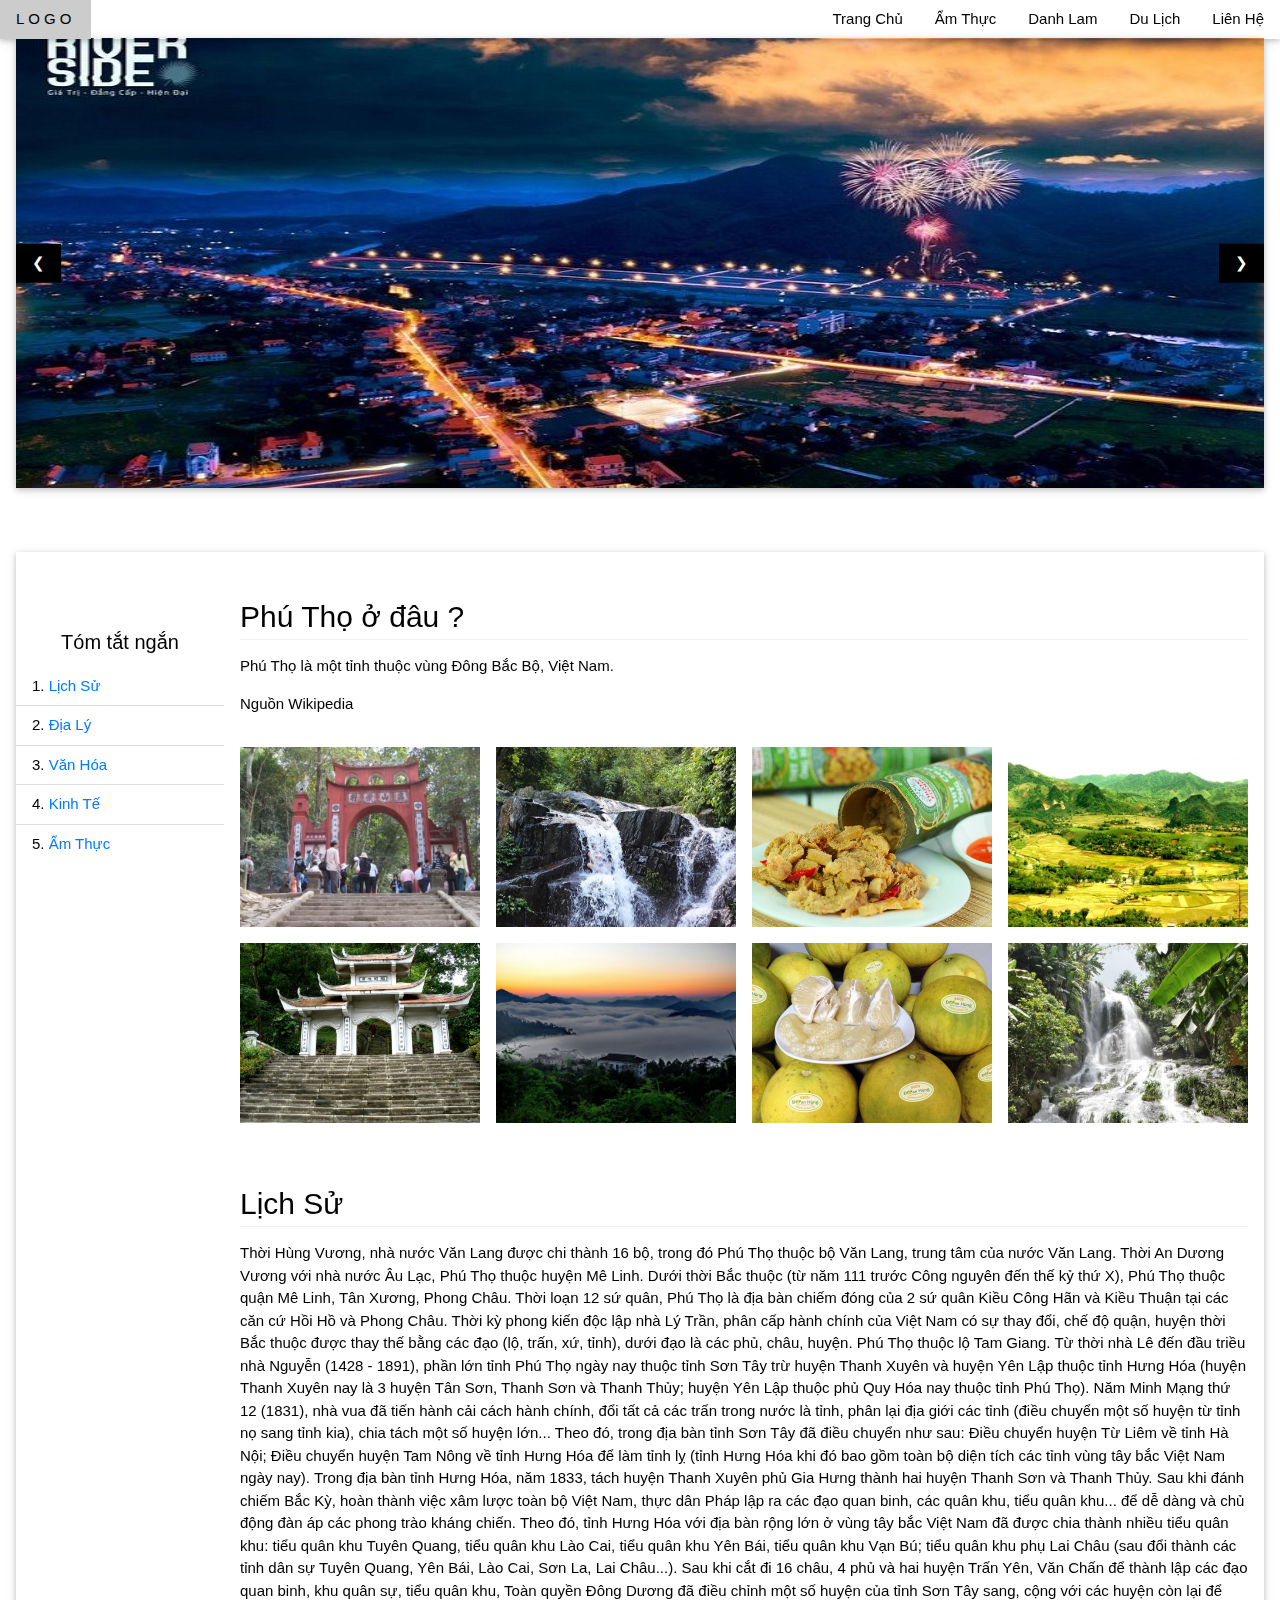
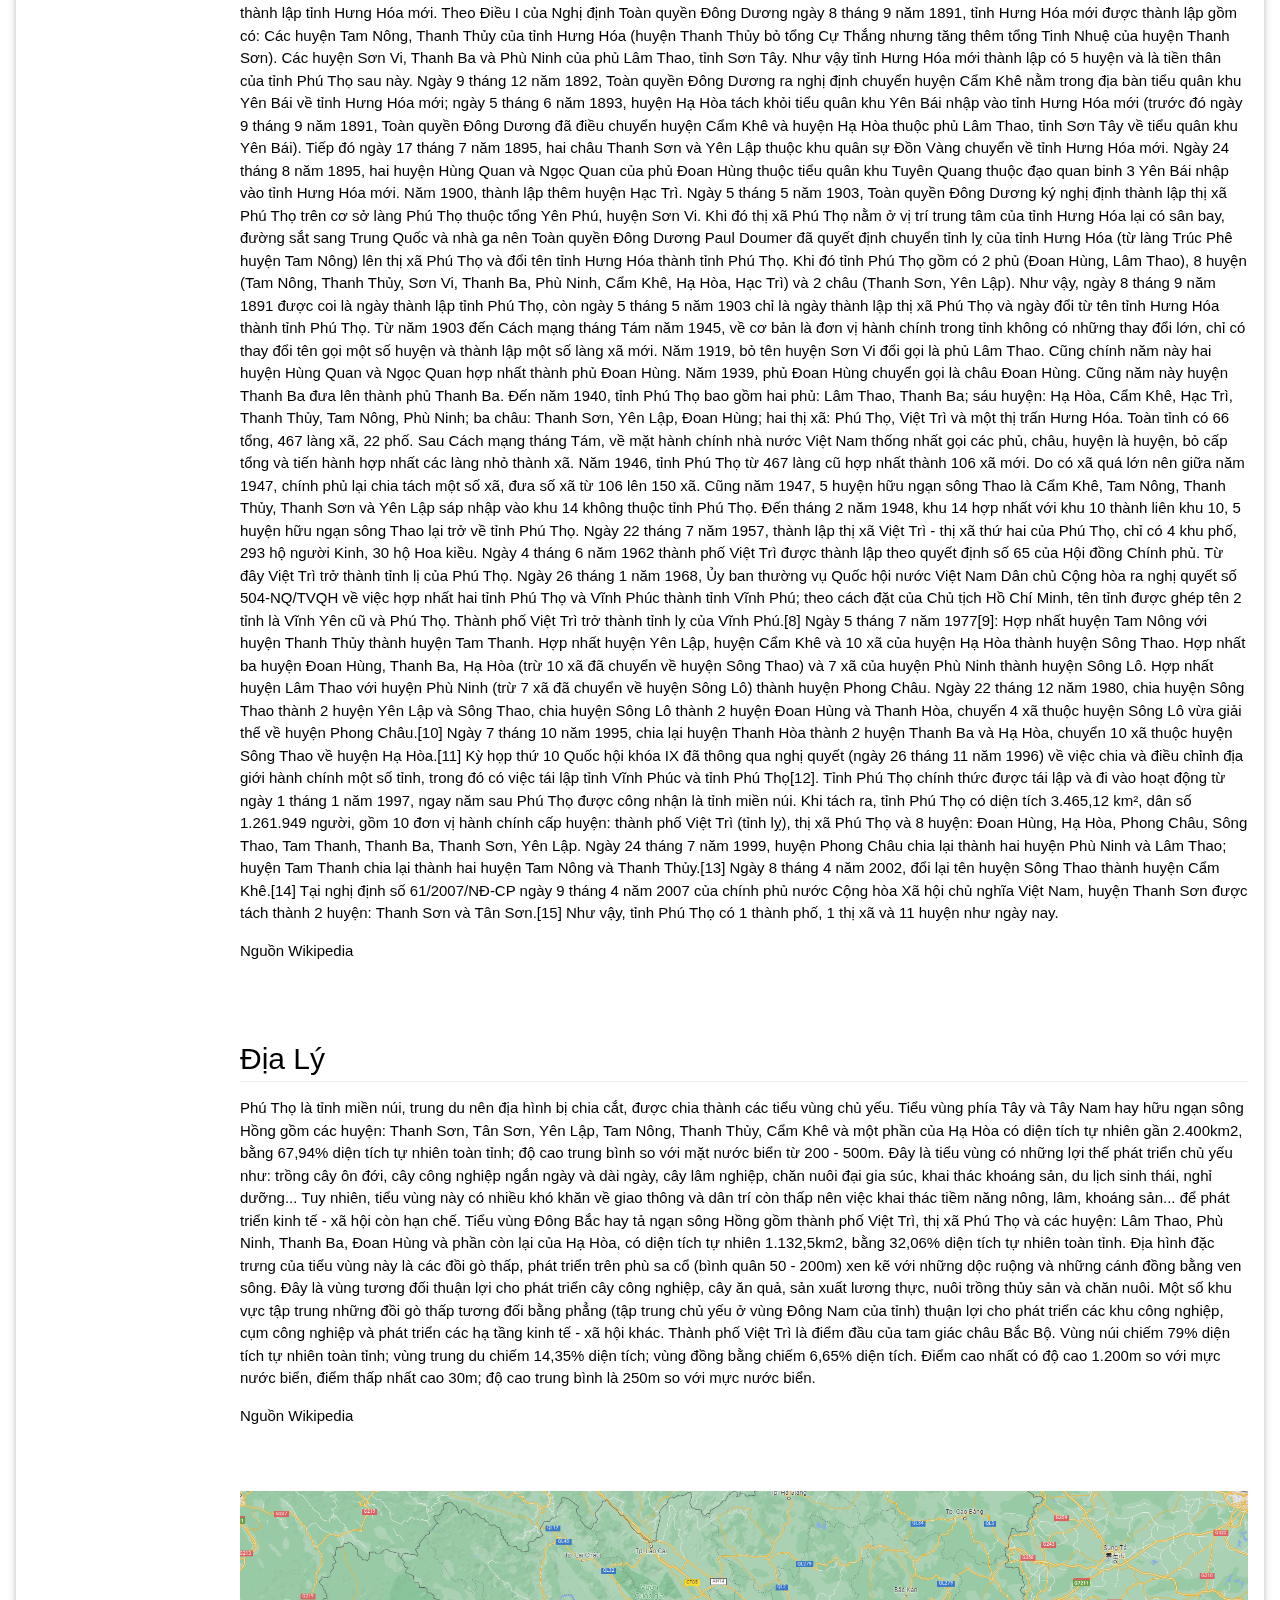
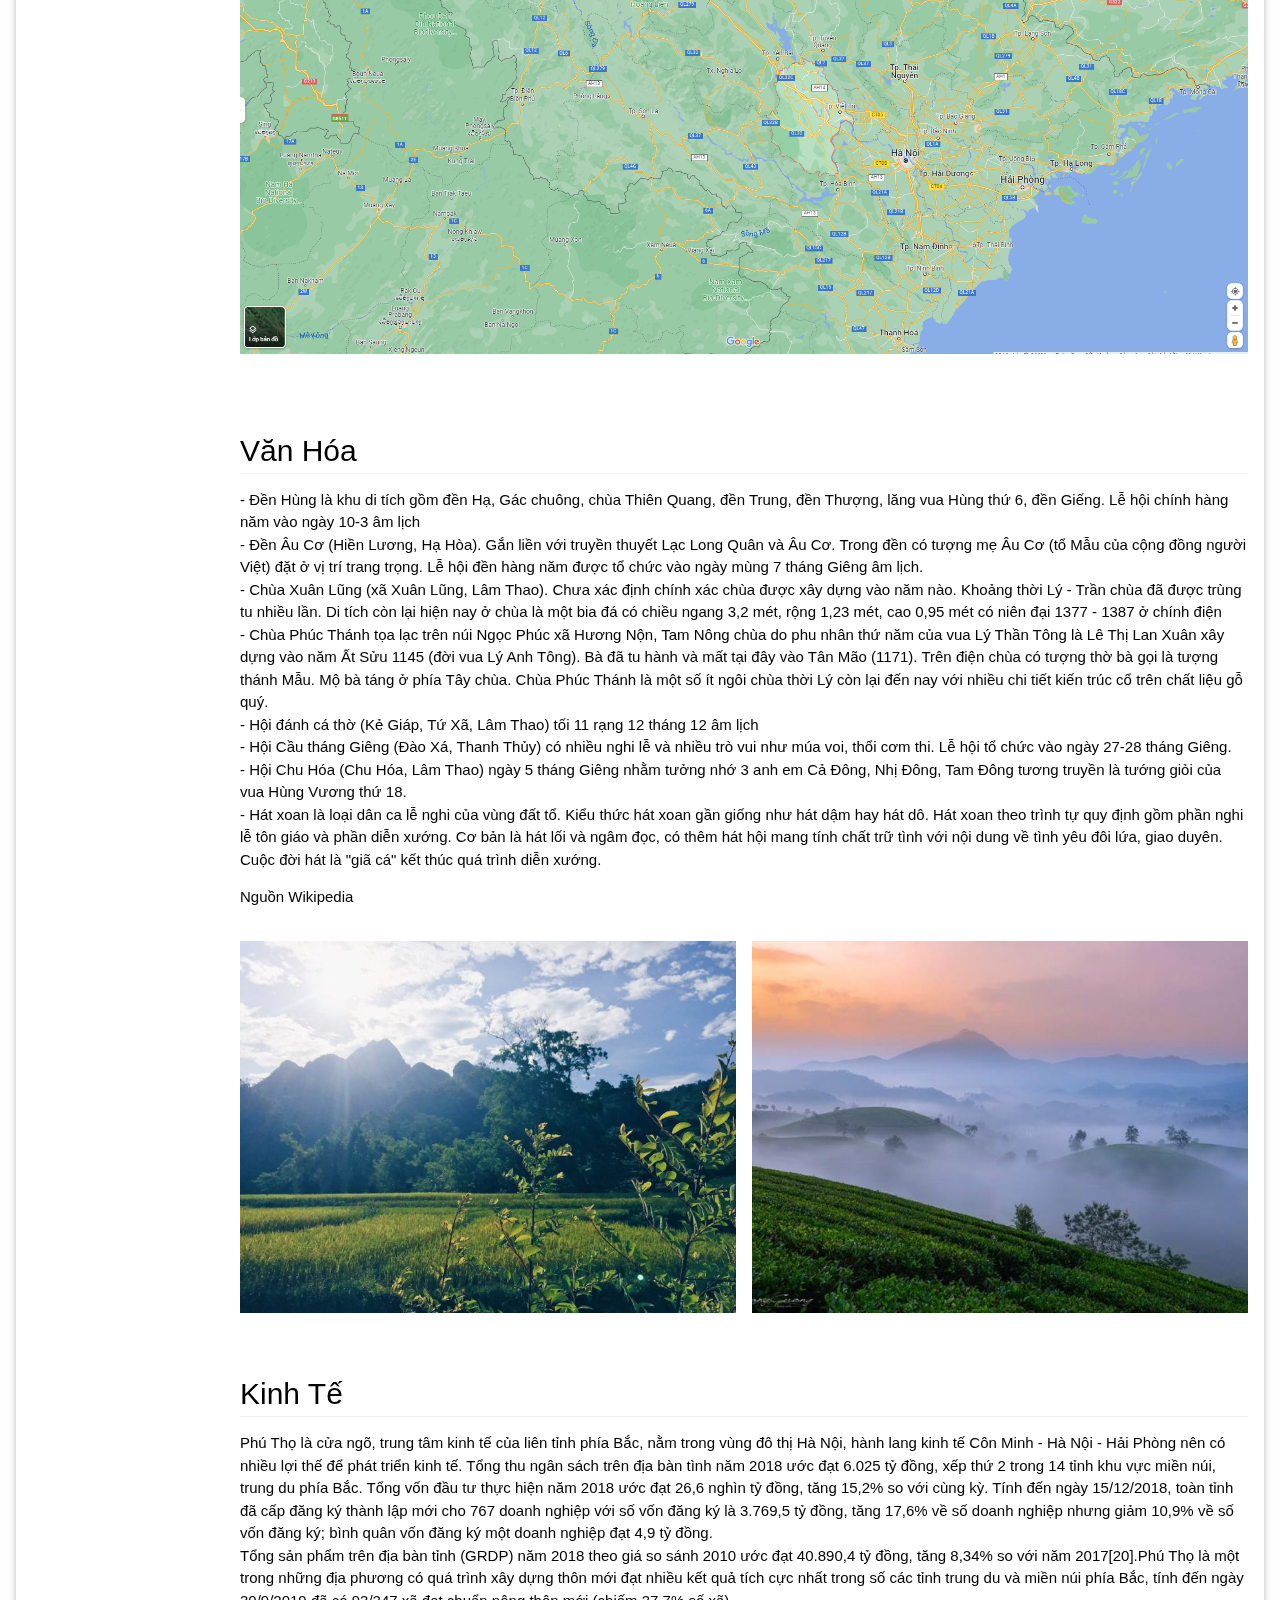
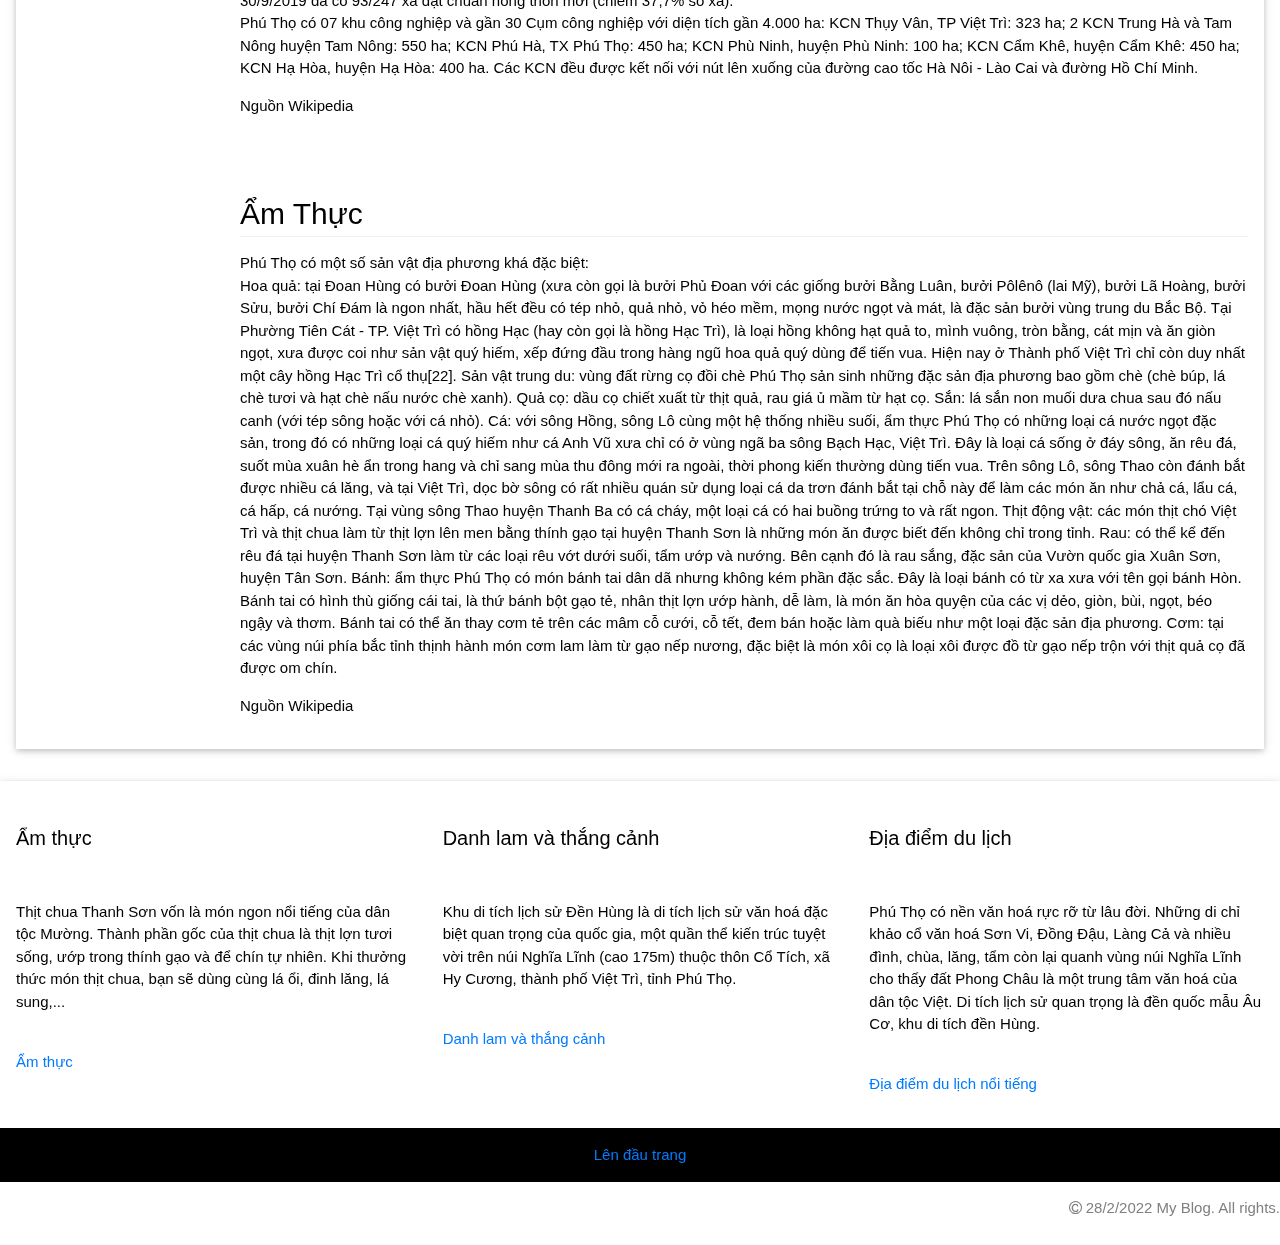
==== index.html @ 6af4a7ef "project mon 1" ====
<!DOCTYPE html>
<!--[if lt IE 7]>      <html class="no-js lt-ie9 lt-ie8 lt-ie7"> <![endif]-->
<!--[if IE 7]>         <html class="no-js lt-ie9 lt-ie8"> <![endif]-->
<!--[if IE 8]>         <html class="no-js lt-ie9"> <![endif]-->
<!--[if gt IE 8]>      <html class="no-js"> <![endif]-->
<html>
    <head>
        <meta charset="utf-8">
        <meta http-equiv="X-UA-Compatible" content="IE=edge">
        <title>Phú Thọ</title>
        <meta name="description" content="">
        <meta name="viewport" content="width=device-width, initial-scale=1">
        <link rel="stylesheet" href="https://www.w3schools.com/w3css/4/w3.css">
        <!--<link rel="stylesheet" href="https://www.w3schools.com/w3css/4/w3pro.css">-->
        <link rel="stylesheet" href="https://www.w3schools.com/lib/w3-theme-red.css">
        <link rel="stylesheet" href="https://cdnjs.cloudflare.com/ajax/libs/font-awesome/4.7.0/css/font-awesome.min.css">
        <link rel="stylesheet" href="./css/setcss.css">
        <link rel="stylesheet" href="./css/main.css">
    </head>
    <body>
        <div class="w3-top">
            <div class="w3-bar w3-theme w3-card" id="myNavbar">
                <a href="#home" class="w3-bar-item w3-button w3-wide w3-logo">LOGO</i></a>
                <!-- Right-sided navbar links -->
                <div class="w3-right w3-hide-small">
                    <a href="index.html" class="w3-bar-item w3-button">Trang Chủ</a>
                    <a href="am-thuc.html" class="w3-bar-item w3-button">Ẩm Thực</a>
                    <a href="danh-lam.html" class="w3-bar-item w3-button">Danh Lam</a>
                    <a href="du-lich.html" class="w3-bar-item w3-button">Du Lịch</a>
                    <a href="lien-he.html" class="w3-bar-item w3-button">Liên Hệ</a>
                </div>
                <!-- Hide right-floated links on small screens and replace them with a menu icon -->
                <a href="#home" class="w3-bar-item w3-button w3-wide w3-right w3-logo-mobile" style="display: none;">LOGO</a>
                <a href="javascript:void(0)" class="w3-bar-item w3-button w3-hide-large w3-hide-medium" onclick="w3_open()">
                <i class="fa fa-bars"></i>
                </a>
            </div>
        </div>

        <!-- Sidebar on small screens when clicking the menu icon -->
        <nav class="w3-sidebar w3-bar-block w3-light-greyk w3-card w3-animate-left w3-hide-medium w3-hide-large" style="display:none" id="mySidebar">
            <a href="javascript:void(0)" onclick="w3_close()" class="w3-bar-item w3-button w3-large w3-hover-red w3-padding-16">Close ×</a>
            <a href="index.html" onclick="w3_close()" class="w3-bar-item w3-button w3-hover-red">Trang Chủ</a>
            <a href="am-thuc.html" onclick="w3_close()" class="w3-bar-item w3-button w3-hover-red">Ẩm Thực</a>
            <a href="danh-lam.html" onclick="w3_close()" class="w3-bar-item w3-button w3-hover-red">Danh Lam</a>
            <a href="du-lich.html" onclick="w3_close()" class="w3-bar-item w3-button w3-hover-red">Du Lịch</a>
            <a href="lien-he.html" onclick="w3_close()" class="w3-bar-item w3-button w3-hover-red">Liên Hệ</a>
        </nav>
        <header id="header" class="w3-padding-32 w3-container" id="home">
            <!-- bannner slide -->
            <div id="w3-slide" class=" w3-card">
                <img class="mySlides w3-image" src="./images/slider/phoi-canh-thanh-son-riverside-phu-tho.jpg" style="width:100%">
                <img class="mySlides w3-image" src="./images/slider/den-hung-bia-1-1.jpg" style="width:100%">
                <img class="mySlides w3-image" src="./images/slider/kinh-nghiem-du-lich-phu-tho.jpg" style="width:100%">
                <img class="mySlides w3-image" src="./images/slider/484_ghe_tham_5_dia_danh_hoang_so_tuyet_dep_tai_phu_tho.jpg" style="width:100%">
                <img class="mySlides w3-image" src="./images/slider/antd-co-phu-tho-3227.jpg" style="width:100%">
                <img class="mySlides w3-image" src="./images/slider/photo-1-1642657181620487980828-0-91-287-550-crop-1642657208774-63778297797665.jpg" style="width:100%">
            
                <button class="w3-button w3-black w3-display-left" onclick="plusDivs(-1)">&#10094;</button>
                <button class="w3-button w3-black w3-display-right" onclick="plusDivs(1)">&#10095;</button>
            </div>
        </header>
        <main id="main" class="w3-container w3-padding-32">
            <div class="w3-display-containe w3-card">
                <div class="w3-row">
                    <div class="w3-col s12 m4 l2">
                        <div class="w3-container w3-padding-16">
                            <iframe src="https://www.facebook.com/plugins/like.php?href=https%3A%2F%2Fwww.facebook.com%2Ffrontendcommunityvn&width=150&layout=button_count&action=like&size=small&share=true&height=46&appId" width="150" height="26" style="border:none;overflow:hidden" scrolling="no" frameborder="0" allowfullscreen="true" allow="autoplay; clipboard-write; encrypted-media; picture-in-picture; web-share"></iframe>
                        </div>
                        <ul class="w3-ul w3-hoverable">
                            <h4 class="w3-center">Tóm tắt ngắn</h4>
                            <li>1. <a href="#lich-su">Lịch Sử</a></li>
                            <li>2. <a href="#dia-ly">Địa Lý</a></li>
                            <li>3. <a href="#van-hoa">Văn Hóa</a></li>
                            <li>4. <a href="#kinh-te">Kinh Tế</a></li>
                            <li>5. <a href="#am-thuc">Ẩm Thực</a></li>
                        </ul>
                    </div>
                    <div class="w3-col s12 m8 l10">
                        <!-- About Section -->
                        <div class="w3-container w3-padding-32">
                            <h2 class="w3-border-bottom w3-border-light-grey">Phú Thọ ở đâu ?</h2>
                            <p>Phú Thọ là một tỉnh thuộc vùng Đông Bắc Bộ, Việt Nam.</p>
                            <footer class="w3-blockquote-footer">Nguồn Wikipedia</footer>
                        </div>
                        <!-- img Section -->
                        <div class="w3-row-padding">
                            <div class="w3-col l3 m6 s12 w3-margin-bottom">
                                <div class="w3-display-containe w3-zoom">
                                    <img src="./images/đền-hùng-768x576.jpg" class="w3-image">
                                </div>
                            </div>
                            <div class="w3-col l3 m6 s12 w3-margin-bottom">
                                <div class="w3-display-containe w3-zoom">
                                    <img src="./images/ao-giời.jpg" class="w3-image">
                                </div>
                            </div>
                            <div class="w3-col l3 m6 s12 w3-margin-bottom">
                                <div class="w3-display-containe w3-zoom">
                                    <img src="./images/4.3-3.jpg" class="w3-image">
                                </div>
                            </div>
                            <div class="w3-col l3 m6 s12 w3-margin-bottom">
                                <div class="w3-display-containe w3-zoom">
                                    <img  src="./images/tân-sơn-768x512.jpg" class="w3-image">
                                </div>
                            </div>
                        </div>
                        <div class="w3-row-padding">
                            <div class="w3-col l3 m6 s12 w3-margin-bottom">
                                <div class="w3-display-containe w3-zoom">
                                    <img src="./images/đền-quốc-mẫu-âu-cơ-768x576.jpg" class="w3-image">
                                </div>
                            </div>
                            <div class="w3-col l3 m6 s12 w3-margin-bottom">
                                <div class="w3-display-containe w3-zoom">
                                    <img src="./images/vườn-quốc-gia-xuân-sơn-704x420.jpg" class="w3-image">
                                </div>
                            </div>
                            <div class="w3-col l3 m6 s12 w3-margin-bottom">
                                <div class="w3-display-containe w3-zoom">
                                    <img  src="./images/4.2-5.jpg" class="w3-image">
                                </div>
                            </div>
                            <div class="w3-col l3 m6 s12 w3-margin-bottom">
                                <div class="w3-display-containe w3-zoom">
                                    <img  src="./images/thác-mơ-731x1024.jpg" class="w3-image">
                                </div>
                            </div>
                        </div>
                        <!-- About Section -->
                        <div id="lich-su" class="w3-container w3-padding-32">
                            <h2 class="w3-border-bottom w3-border-light-grey">Lịch Sử</h2>
                            <p>Thời Hùng Vương, nhà nước Văn Lang được chi thành 16 bộ, trong đó Phú Thọ thuộc bộ Văn Lang, trung tâm của nước Văn Lang.

                                Thời An Dương Vương với nhà nước Âu Lạc, Phú Thọ thuộc huyện Mê Linh.
                                
                                Dưới thời Bắc thuộc (từ năm 111 trước Công nguyên đến thế kỷ thứ X), Phú Thọ thuộc quận Mê Linh, Tân Xương, Phong Châu.
                                
                                Thời loạn 12 sứ quân, Phú Thọ là địa bàn chiếm đóng của 2 sứ quân Kiều Công Hãn và Kiều Thuận tại các căn cứ Hồi Hồ và Phong Châu.
                                
                                Thời kỳ phong kiến độc lập nhà Lý Trần, phân cấp hành chính của Việt Nam có sự thay đổi, chế độ quận, huyện thời Bắc thuộc được thay thế bằng các đạo (lộ, trấn, xứ, tỉnh), dưới đạo là các phủ, châu, huyện. Phú Thọ thuộc lộ Tam Giang.
                                
                                Từ thời nhà Lê đến đầu triều nhà Nguyễn (1428 - 1891), phần lớn tỉnh Phú Thọ ngày nay thuộc tỉnh Sơn Tây trừ huyện Thanh Xuyên và huyện Yên Lập thuộc tỉnh Hưng Hóa (huyện Thanh Xuyên nay là 3 huyện Tân Sơn, Thanh Sơn và Thanh Thủy; huyện Yên Lập thuộc phủ Quy Hóa nay thuộc tỉnh Phú Thọ).
                                
                                Năm Minh Mạng thứ 12 (1831), nhà vua đã tiến hành cải cách hành chính, đổi tất cả các trấn trong nước là tỉnh, phân lại địa giới các tỉnh (điều chuyển một số huyện từ tỉnh nọ sang tỉnh kia), chia tách một số huyện lớn... Theo đó, trong địa bàn tỉnh Sơn Tây đã điều chuyển như sau:
                                
                                Điều chuyển huyện Từ Liêm về tỉnh Hà Nội;
                                
                                Điều chuyển huyện Tam Nông về tỉnh Hưng Hóa để làm tỉnh lỵ (tỉnh Hưng Hóa khi đó bao gồm toàn bộ diện tích các tỉnh vùng tây bắc Việt Nam ngày nay).
                                
                                Trong địa bàn tỉnh Hưng Hóa, năm 1833, tách huyện Thanh Xuyên phủ Gia Hưng thành hai huyện Thanh Sơn và Thanh Thủy.
                                
                                Sau khi đánh chiếm Bắc Kỳ, hoàn thành việc xâm lược toàn bộ Việt Nam, thực dân Pháp lập ra các đạo quan binh, các quân khu, tiểu quân khu... để dễ dàng và chủ động đàn áp các phong trào kháng chiến. Theo đó, tỉnh Hưng Hóa với địa bàn rộng lớn ở vùng tây bắc Việt Nam đã được chia thành nhiều tiểu quân khu: tiểu quân khu Tuyên Quang, tiểu quân khu Lào Cai, tiểu quân khu Yên Bái, tiểu quân khu Vạn Bú; tiểu quân khu phụ Lai Châu (sau đổi thành các tỉnh dân sự Tuyên Quang, Yên Bái, Lào Cai, Sơn La, Lai Châu...).
                                
                                Sau khi cắt đi 16 châu, 4 phủ và hai huyện Trấn Yên, Văn Chấn để thành lập các đạo quan binh, khu quân sự, tiểu quân khu, Toàn quyền Đông Dương đã điều chỉnh một số huyện của tỉnh Sơn Tây sang, cộng với các huyện còn lại để thành lập tỉnh Hưng Hóa mới.
                                
                                Theo Điều I của Nghị định Toàn quyền Đông Dương ngày 8 tháng 9 năm 1891, tỉnh Hưng Hóa mới được thành lập gồm có:
                                
                                Các huyện Tam Nông, Thanh Thủy của tỉnh Hưng Hóa (huyện Thanh Thủy bỏ tổng Cự Thắng nhưng tăng thêm tổng Tinh Nhuệ của huyện Thanh Sơn).
                                Các huyện Sơn Vi, Thanh Ba và Phù Ninh của phủ Lâm Thao, tỉnh Sơn Tây.
                                Như vậy tỉnh Hưng Hóa mới thành lập có 5 huyện và là tiền thân của tỉnh Phú Thọ sau này.
                                
                                Ngày 9 tháng 12 năm 1892, Toàn quyền Đông Dương ra nghị định chuyển huyện Cẩm Khê nằm trong địa bàn tiểu quân khu Yên Bái về tỉnh Hưng Hóa mới; ngày 5 tháng 6 năm 1893, huyện Hạ Hòa tách khỏi tiểu quân khu Yên Bái nhập vào tỉnh Hưng Hóa mới (trước đó ngày 9 tháng 9 năm 1891, Toàn quyền Đông Dương đã điều chuyển huyện Cẩm Khê và huyện Hạ Hòa thuộc phủ Lâm Thao, tỉnh Sơn Tây về tiểu quân khu Yên Bái).
                                
                                Tiếp đó ngày 17 tháng 7 năm 1895, hai châu Thanh Sơn và Yên Lập thuộc khu quân sự Đồn Vàng chuyển về tỉnh Hưng Hóa mới.
                                
                                Ngày 24 tháng 8 năm 1895, hai huyện Hùng Quan và Ngọc Quan của phủ Đoan Hùng thuộc tiểu quân khu Tuyên Quang thuộc đạo quan binh 3 Yên Bái nhập vào tỉnh Hưng Hóa mới.
                                
                                Năm 1900, thành lập thêm huyện Hạc Trì.
                                
                                Ngày 5 tháng 5 năm 1903, Toàn quyền Đông Dương ký nghị định thành lập thị xã Phú Thọ trên cơ sở làng Phú Thọ thuộc tổng Yên Phú, huyện Sơn Vi. Khi đó thị xã Phú Thọ nằm ở vị trí trung tâm của tỉnh Hưng Hóa lại có sân bay, đường sắt sang Trung Quốc và nhà ga nên Toàn quyền Đông Dương Paul Doumer đã quyết định chuyển tỉnh lỵ của tỉnh Hưng Hóa (từ làng Trúc Phê huyện Tam Nông) lên thị xã Phú Thọ và đổi tên tỉnh Hưng Hóa thành tỉnh Phú Thọ. Khi đó tỉnh Phú Thọ gồm có 2 phủ (Đoan Hùng, Lâm Thao), 8 huyện (Tam Nông, Thanh Thủy, Sơn Vi, Thanh Ba, Phù Ninh, Cẩm Khê, Hạ Hòa, Hạc Trì) và 2 châu (Thanh Sơn, Yên Lập).
                                
                                Như vậy, ngày 8 tháng 9 năm 1891 được coi là ngày thành lập tỉnh Phú Thọ, còn ngày 5 tháng 5 năm 1903 chỉ là ngày thành lập thị xã Phú Thọ và ngày đổi từ tên tỉnh Hưng Hóa thành tỉnh Phú Thọ.
                                
                                Từ năm 1903 đến Cách mạng tháng Tám năm 1945, về cơ bản là đơn vị hành chính trong tỉnh không có những thay đổi lớn, chỉ có thay đổi tên gọi một số huyện và thành lập một số làng xã mới.
                                
                                Năm 1919, bỏ tên huyện Sơn Vi đổi gọi là phủ Lâm Thao. Cũng chính năm này hai huyện Hùng Quan và Ngọc Quan hợp nhất thành phủ Đoan Hùng.
                                
                                Năm 1939, phủ Đoan Hùng chuyển gọi là châu Đoan Hùng. Cũng năm này huyện Thanh Ba đưa lên thành phủ Thanh Ba.
                                
                                Đến năm 1940, tỉnh Phú Thọ bao gồm hai phủ: Lâm Thao, Thanh Ba; sáu huyện: Hạ Hòa, Cẩm Khê, Hạc Trì, Thanh Thủy, Tam Nông, Phù Ninh; ba châu: Thanh Sơn, Yên Lập, Đoan Hùng; hai thị xã: Phú Thọ, Việt Trì và một thị trấn Hưng Hóa. Toàn tỉnh có 66 tổng, 467 làng xã, 22 phố.
                                
                                Sau Cách mạng tháng Tám, về mặt hành chính nhà nước Việt Nam thống nhất gọi các phủ, châu, huyện là huyện, bỏ cấp tổng và tiến hành hợp nhất các làng nhỏ thành xã. Năm 1946, tỉnh Phú Thọ từ 467 làng cũ hợp nhất thành 106 xã mới. Do có xã quá lớn nên giữa năm 1947, chính phủ lại chia tách một số xã, đưa số xã từ 106 lên 150 xã.
                                
                                Cũng năm 1947, 5 huyện hữu ngạn sông Thao là Cẩm Khê, Tam Nông, Thanh Thủy, Thanh Sơn và Yên Lập sáp nhập vào khu 14 không thuộc tỉnh Phú Thọ. Đến tháng 2 năm 1948, khu 14 hợp nhất với khu 10 thành liên khu 10, 5 huyện hữu ngạn sông Thao lại trở về tỉnh Phú Thọ.
                                
                                Ngày 22 tháng 7 năm 1957, thành lập thị xã Việt Trì - thị xã thứ hai của Phú Thọ, chỉ có 4 khu phố, 293 hộ người Kinh, 30 hộ Hoa kiều.
                                
                                Ngày 4 tháng 6 năm 1962 thành phố Việt Trì được thành lập theo quyết định số 65 của Hội đồng Chính phủ. Từ đây Việt Trì trở thành tỉnh lị của Phú Thọ.
                                
                                Ngày 26 tháng 1 năm 1968, Ủy ban thường vụ Quốc hội nước Việt Nam Dân chủ Cộng hòa ra nghị quyết số 504-NQ/TVQH về việc hợp nhất hai tỉnh Phú Thọ và Vĩnh Phúc thành tỉnh Vĩnh Phú; theo cách đặt của Chủ tịch Hồ Chí Minh, tên tỉnh được ghép tên 2 tỉnh là Vĩnh Yên cũ và Phú Thọ. Thành phố Việt Trì trở thành tỉnh lỵ của Vĩnh Phú.[8]
                                
                                Ngày 5 tháng 7 năm 1977[9]:
                                
                                Hợp nhất huyện Tam Nông với huyện Thanh Thủy thành huyện Tam Thanh.
                                Hợp nhất huyện Yên Lập, huyện Cẩm Khê và 10 xã của huyện Hạ Hòa thành huyện Sông Thao.
                                Hợp nhất ba huyện Đoan Hùng, Thanh Ba, Hạ Hòa (trừ 10 xã đã chuyển về huyện Sông Thao) và 7 xã của huyện Phù Ninh thành huyện Sông Lô.
                                Hợp nhất huyện Lâm Thao với huyện Phù Ninh (trừ 7 xã đã chuyển về huyện Sông Lô) thành huyện Phong Châu.
                                Ngày 22 tháng 12 năm 1980, chia huyện Sông Thao thành 2 huyện Yên Lập và Sông Thao, chia huyện Sông Lô thành 2 huyện Đoan Hùng và Thanh Hòa, chuyển 4 xã thuộc huyện Sông Lô vừa giải thể về huyện Phong Châu.[10]
                                
                                Ngày 7 tháng 10 năm 1995, chia lại huyện Thanh Hòa thành 2 huyện Thanh Ba và Hạ Hòa, chuyển 10 xã thuộc huyện Sông Thao về huyện Hạ Hòa.[11]
                                
                                Kỳ họp thứ 10 Quốc hội khóa IX đã thông qua nghị quyết (ngày 26 tháng 11 năm 1996) về việc chia và điều chỉnh địa giới hành chính một số tỉnh, trong đó có việc tái lập tỉnh Vĩnh Phúc và tỉnh Phú Thọ[12]. Tỉnh Phú Thọ chính thức được tái lập và đi vào hoạt động từ ngày 1 tháng 1 năm 1997, ngay năm sau Phú Thọ được công nhận là tỉnh miền núi.
                                
                                Khi tách ra, tỉnh Phú Thọ có diện tích 3.465,12 km², dân số 1.261.949 người, gồm 10 đơn vị hành chính cấp huyện: thành phố Việt Trì (tỉnh lỵ), thị xã Phú Thọ và 8 huyện: Đoan Hùng, Hạ Hòa, Phong Châu, Sông Thao, Tam Thanh, Thanh Ba, Thanh Sơn, Yên Lập.
                                
                                Ngày 24 tháng 7 năm 1999, huyện Phong Châu chia lại thành hai huyện Phù Ninh và Lâm Thao; huyện Tam Thanh chia lại thành hai huyện Tam Nông và Thanh Thủy.[13]
                                
                                Ngày 8 tháng 4 năm 2002, đổi lại tên huyện Sông Thao thành huyện Cẩm Khê.[14]
                                
                                Tại nghị định số 61/2007/NĐ-CP ngày 9 tháng 4 năm 2007 của chính phủ nước Cộng hòa Xã hội chủ nghĩa Việt Nam, huyện Thanh Sơn được tách thành 2 huyện: Thanh Sơn và Tân Sơn.[15]
                                Như vậy, tỉnh Phú Thọ có 1 thành phố, 1 thị xã và 11 huyện như ngày nay.</p>
                            <footer class="w3-blockquote-footer">Nguồn Wikipedia</footer>
                        </div>
                        <!-- About Section -->
                        <div id="dia-ly" class="w3-container w3-padding-32">
                            <h2 class="w3-border-bottom w3-border-light-grey">Địa Lý</h2>
                            <p>Phú Thọ là tỉnh miền núi, trung du nên địa hình bị chia cắt, được chia thành các tiểu vùng chủ yếu.

                                Tiểu vùng phía Tây và Tây Nam hay hữu ngạn sông Hồng gồm các huyện: Thanh Sơn, Tân Sơn, Yên Lập, Tam Nông, Thanh Thủy, Cẩm Khê và một phần của Hạ Hòa có diện tích tự nhiên gần 2.400km2, bằng 67,94% diện tích tự nhiên toàn tỉnh; độ cao trung bình so với mặt nước biển từ 200 - 500m. Đây là tiểu vùng có những lợi thế phát triển chủ yếu như: trồng cây ôn đới, cây công nghiệp ngắn ngày và dài ngày, cây lâm nghiệp, chăn nuôi đại gia súc, khai thác khoáng sản, du lịch sinh thái, nghỉ dưỡng... Tuy nhiên, tiểu vùng này có nhiều khó khăn về giao thông và dân trí còn thấp nên việc khai thác tiềm năng nông, lâm, khoáng sản... để phát triển kinh tế - xã hội còn hạn chế.
                                Tiểu vùng Đông Bắc hay tả ngạn sông Hồng gồm thành phố Việt Trì, thị xã Phú Thọ và các huyện: Lâm Thao, Phù Ninh, Thanh Ba, Đoan Hùng và phần còn lại của Hạ Hòa, có diện tích tự nhiên 1.132,5km2, bằng 32,06% diện tích tự nhiên toàn tỉnh. Địa hình đặc trưng của tiểu vùng này là các đồi gò thấp, phát triển trên phù sa cổ (bình quân 50 - 200m) xen kẽ với những dộc ruộng và những cánh đồng bằng ven sông. Đây là vùng tương đối thuận lợi cho phát triển cây công nghiệp, cây ăn quả, sản xuất lương thực, nuôi trồng thủy sản và chăn nuôi. Một số khu vực tập trung những đồi gò thấp tương đối bằng phẳng (tập trung chủ yếu ở vùng Đông Nam của tỉnh) thuận lợi cho phát triển các khu công nghiệp, cụm công nghiệp và phát triển các hạ tầng kinh tế - xã hội khác.
                                Thành phố Việt Trì là điểm đầu của tam giác châu Bắc Bộ. Vùng núi chiếm 79% diện tích tự nhiên toàn tỉnh; vùng trung du chiếm 14,35% diện tích; vùng đồng bằng chiếm 6,65% diện tích. Ðiểm cao nhất có độ cao 1.200m so với mực nước biển, điểm thấp nhất cao 30m; độ cao trung bình là 250m so với mực nước biển.</p>
                            <footer class="w3-blockquote-footer">Nguồn Wikipedia</footer>
                        </div>
                        <div class="w3-container w3-padding-32">
                            <div class="w3-col s12 m12 l12 w3-zoom">
                                <img src="./images/Screenshot (29).png" class="w3-image" alt="ban do phu tho">
                            </div>
                        </div>
                        <!-- About Section -->
                        <div id="van-hoa" class="w3-container w3-padding-32">
                            <h2 class="w3-border-bottom w3-border-light-grey">Văn Hóa</h2>
                            <p>- Đền Hùng là khu di tích gồm đền Hạ, Gác chuông, chùa Thiên Quang, đền Trung, đền Thượng, lăng vua Hùng thứ 6, đền Giếng. Lễ hội chính hàng năm vào ngày 10-3 âm lịch
                                <br>
                                - Đền Âu Cơ (Hiền Lương, Hạ Hòa). Gắn liền với truyền thuyết Lạc Long Quân và Âu Cơ. Trong đền có tượng mẹ Âu Cơ (tổ Mẫu của cộng đồng người Việt) đặt ở vị trí trang trọng. Lễ hội đền hàng năm được tổ chức vào ngày mùng 7 tháng Giêng âm lịch.
                                <br>
                                - Chùa Xuân Lũng (xã Xuân Lũng, Lâm Thao). Chưa xác định chính xác chùa được xây dựng vào năm nào. Khoảng thời Lý - Trần chùa đã được trùng tu nhiều lần. Di tích còn lại hiện nay ở chùa là một bia đá có chiều ngang 3,2 mét, rộng 1,23 mét, cao 0,95 mét có niên đại 1377 - 1387 ở chính điện
                                <br>
                                - Chùa Phúc Thánh tọa lạc trên núi Ngọc Phúc xã Hương Nộn, Tam Nông chùa do phu nhân thứ năm của vua Lý Thần Tông là Lê Thị Lan Xuân xây dựng vào năm Ất Sửu 1145 (đời vua Lý Anh Tông). Bà đã tu hành và mất tại đây vào Tân Mão (1171). Trên điện chùa có tượng thờ bà gọi là tượng thánh Mẫu. Mộ bà táng ở phía Tây chùa. Chùa Phúc Thánh là một số ít ngôi chùa thời Lý còn lại đến nay với nhiều chi tiết kiến trúc cổ trên chất liệu gỗ quý.
                                <br>
                                - Hội đánh cá thờ (Kẻ Giáp, Tứ Xã, Lâm Thao) tối 11 rạng 12 tháng 12 âm lịch
                                <br>
                                - Hội Cầu tháng Giêng (Đào Xá, Thanh Thủy) có nhiều nghi lễ và nhiều trò vui như múa voi, thổi cơm thi. Lễ hội tổ chức vào ngày 27-28 tháng Giêng.
                                <br>
                                - Hội Chu Hóa (Chu Hóa, Lâm Thao) ngày 5 tháng Giêng nhằm tưởng nhớ 3 anh em Cả Đông, Nhị Đông, Tam Đông tương truyền là tướng giỏi của vua Hùng Vương thứ 18.
                                <br>
                                - Hát xoan là loại dân ca lễ nghi của vùng đất tổ. Kiểu thức hát xoan gần giống như hát dậm hay hát dô. Hát xoan theo trình tự quy định gồm phần nghi lễ tôn giáo và phần diễn xướng. Cơ bản là hát lối và ngâm đọc, có thêm hát hội mang tính chất trữ tình với nội dung về tình yêu đôi lứa, giao duyên. Cuộc đời hát là "giã cá" kết thúc quá trình diễn xướng.</p>
                            <footer class="w3-blockquote-footer">Nguồn Wikipedia</footer>
                        </div>
                        <div class="w3-row-padding">
                            <div class="w3-col l6 m6 s12 w3-margin-bottom w3-zoom">
                                <div class="w3-display-containe">
                                    <img src="./images/bản-cỏi-768x576.jpg" class="w3-image">
                                </div>
                            </div>
                            <div class="w3-col l6 m6 s12 w3-margin-bottom">
                                <div class="w3-display-containe w3-zoom">
                                    <img src="./images/đồi-chè-long-cốc-768x478.jpg" class="w3-image">
                                </div>
                            </div>
                        </div>
                        <!-- About Section -->
                        <div id="kinh-te" class="w3-container w3-padding-32">
                            <h2 class="w3-border-bottom w3-border-light-grey">Kinh Tế</h2>
                            <p>Phú Thọ là cửa ngõ, trung tâm kinh tế của liên tỉnh phía Bắc, nằm trong vùng đô thị Hà Nội, hành lang kinh tế Côn Minh - Hà Nội - Hải Phòng nên có nhiều lợi thế để phát triển kinh tế. Tổng thu ngân sách trên địa bàn tình năm 2018 ước đạt 6.025 tỷ đồng, xếp thứ 2 trong 14 tỉnh khu vực miền núi, trung du phía Bắc. Tổng vốn đầu tư thực hiện năm 2018 ước đạt 26,6 nghìn tỷ đồng, tăng 15,2% so với cùng kỳ. Tính đến ngày 15/12/2018, toàn tỉnh đã cấp đăng ký thành lập mới cho 767 doanh nghiệp với số vốn đăng ký là 3.769,5 tỷ đồng, tăng 17,6% về số doanh nghiệp nhưng giảm 10,9% về số vốn đăng ký; bình quân vốn đăng ký một doanh nghiệp đạt 4,9 tỷ đồng.
                                <br>
                                Tổng sản phẩm trên địa bàn tỉnh (GRDP) năm 2018 theo giá so sánh 2010 ước đạt 40.890,4 tỷ đồng, tăng 8,34% so với năm 2017[20].Phú Thọ là một trong những địa phương có quá trình xây dựng thôn mới đạt nhiều kết quả tích cực nhất trong số các tỉnh trung du và miền núi phía Bắc, tính đến ngày 30/9/2019 đã có 93/247 xã đạt chuẩn nông thôn mới (chiếm 37,7% số xã).
                                <br>
                                Phú Thọ có 07 khu công nghiệp và gần 30 Cụm công nghiệp với diện tích gần 4.000 ha: KCN Thụy Vân, TP Việt Trì: 323 ha; 2 KCN Trung Hà và Tam Nông huyện Tam Nông: 550 ha; KCN Phú Hà, TX Phú Thọ: 450 ha; KCN Phù Ninh, huyện Phù Ninh: 100 ha; KCN Cẩm Khê, huyện Cẩm Khê: 450 ha; KCN Hạ Hòa, huyện Hạ Hòa: 400 ha. Các KCN đều được kết nối với nút lên xuống của đường cao tốc Hà Nôi - Lào Cai và đường Hồ Chí Minh.</p>
                            <footer class="w3-blockquote-footer">Nguồn Wikipedia</footer>
                        </div>
                        <!-- About Section -->
                        <div id="am-thuc" class="w3-container w3-padding-32">
                            <h2 class="w3-border-bottom w3-border-light-grey">Ẩm Thực</h2>
                            <p>Phú Thọ có một số sản vật địa phương khá đặc biệt:
                                <br>
                                    Hoa quả: tại Đoan Hùng có bưởi Đoan Hùng (xưa còn gọi là bưởi Phủ Đoan với các giống bưởi Bằng Luân, bưởi Pôlênô (lai Mỹ), bưởi Lã Hoàng, bưởi Sửu, bưởi Chí Đám là ngon nhất, hầu hết đều có tép nhỏ, quả nhỏ, vỏ héo mềm, mọng nước ngọt và mát, là đặc sản bưởi vùng trung du Bắc Bộ. Tại Phường Tiên Cát - TP. Việt Trì có hồng Hạc (hay còn gọi là hồng Hạc Trì), là loại hồng không hạt quả to, mình vuông, tròn bằng, cát mịn và ăn giòn ngọt, xưa được coi như sản vật quý hiếm, xếp đứng đầu trong hàng ngũ hoa quả quý dùng để tiến vua. Hiện nay ở Thành phố Việt Trì chỉ còn duy nhất một cây hồng Hạc Trì cổ thụ[22].
                                Sản vật trung du: vùng đất rừng cọ đồi chè Phú Thọ sản sinh những đặc sản địa phương bao gồm chè (chè búp, lá chè tươi và hạt chè nấu nước chè xanh). Quả cọ: dầu cọ chiết xuất từ thịt quả, rau giá ủ mầm từ hạt cọ. Sắn: lá sắn non muối dưa chua sau đó nấu canh (với tép sông hoặc với cá nhỏ).
                                Cá: với sông Hồng, sông Lô cùng một hệ thống nhiều suối, ẩm thực Phú Thọ có những loại cá nước ngọt đặc sản, trong đó có những loại cá quý hiếm như cá Anh Vũ xưa chỉ có ở vùng ngã ba sông Bạch Hạc, Việt Trì. Đây là loại cá sống ở đáy sông, ăn rêu đá, suốt mùa xuân hè ẩn trong hang và chỉ sang mùa thu đông mới ra ngoài, thời phong kiến thường dùng tiến vua. Trên sông Lô, sông Thao còn đánh bắt được nhiều cá lăng, và tại Việt Trì, dọc bờ sông có rất nhiều quán sử dụng loại cá da trơn đánh bắt tại chỗ này để làm các món ăn như chả cá, lẩu cá, cá hấp, cá nướng. Tại vùng sông Thao huyện Thanh Ba có cá cháy, một loại cá có hai buồng trứng to và rất ngon.
                                Thịt động vật: các món thịt chó Việt Trì và thịt chua làm từ thịt lợn lên men bằng thính gạo tại huyện Thanh Sơn là những món ăn được biết đến không chỉ trong tỉnh.
                                Rau: có thể kể đến rêu đá tại huyện Thanh Sơn làm từ các loại rêu vớt dưới suối, tẩm ướp và nướng. Bên cạnh đó là rau sắng, đặc sản của Vườn quốc gia Xuân Sơn, huyện Tân Sơn.
                                Bánh: ẩm thực Phú Thọ có món bánh tai dân dã nhưng không kém phần đặc sắc. Đây là loại bánh có từ xa xưa với tên gọi bánh Hòn. Bánh tai có hình thù giống cái tai, là thứ bánh bột gạo tẻ, nhân thịt lợn ướp hành, dễ làm, là món ăn hòa quyện của các vị dẻo, giòn, bùi, ngọt, béo ngậy và thơm. Bánh tai có thể ăn thay cơm tẻ trên các mâm cỗ cưới, cỗ tết, đem bán hoặc làm quà biếu như một loại đặc sản địa phương.
                                Cơm: tại các vùng núi phía bắc tỉnh thịnh hành món cơm lam làm từ gạo nếp nương, đặc biệt là món xôi cọ là loại xôi được đồ từ gạo nếp trộn với thịt quả cọ đã được om chín.</p>
                            <footer class="w3-blockquote-footer">Nguồn Wikipedia</footer>
                        </div>
                    </div>
                </div>
            </div>
        </main>
        

        <footer class="w3-display-containe">
            <div class="w3-row w3-card-2">
                <div class="w3-col s12 m4 l4">
                    <div class="w3-container w3-padding-32 ">
                        <h4>Ẩm thực</h4>
                        <br>
                        <p>Thịt chua Thanh Sơn vốn là món ngon nổi tiếng của dân tộc Mường. Thành phần gốc của thịt chua là thịt lợn tươi sống, ướp trong thính gạo và để chín tự nhiên. Khi thưởng thức món thịt chua, bạn sẽ dùng cùng lá ổi, đinh lăng, lá sung,... </p>
                        <br>
                        <a href="am-thuc.html">Ẩm thực</a>
                    </div>
                </div>
                <div class="w3-col s12 m4 l4">
                    <div class="w3-container w3-padding-32">
                        <h4>Danh lam và thắng cảnh</h4>
                        <br>
                        <p>Khu di tích lịch sử Đền Hùng là di tích lịch sử văn hoá đặc biệt quan trọng của quốc gia, một quần thể kiến trúc tuyệt vời trên núi Nghĩa Lĩnh (cao 175m) thuộc thôn Cổ Tích, xã Hy Cương, thành phố Việt Trì, tỉnh Phú Thọ.</p>
                        <br>
                        <a href="danh-lam.html">Danh lam và thắng cảnh</a>
                    </div>
                </div>
                <div class="w3-col s12 m4 l4">
                    <div class="w3-container w3-padding-32">
                        <h4>Địa điểm du lịch</h4>
                        <br>
                        <p>Phú Thọ có nền văn hoá rực rỡ từ lâu đời. Những di chỉ khảo cổ văn hoá Sơn Vi, Đồng Đậu, Làng Cả và nhiều đình, chùa, lăng, tẩm còn lại quanh vùng núi Nghĩa Lĩnh cho thấy đất Phong Châu là một trung tâm văn hoá của dân tộc Việt. Di tích lịch sử quan trọng là đền quốc mẫu Âu Cơ, khu di tích đền Hùng.</p>
                        <br>
                        <a href="du-lich.html">Địa điểm du lịch nổi tiếng</a>
                    </div>
                </div>
            </div>
            <div class="w3-center w3-black w3-padding-16">
                <a href="#main">Lên đầu trang</a>
            </div>
            <div class="w3-copyright">
                <p>
                    <i class="fa fa-copyright" aria-hidden="true"></i>
                    28/2/2022 My Blog. All rights.
                </p>
            </div>
        </footer>

        <!--[if lt IE 7]>
            <p class="browsehappy">You are using an <strong>outdated</strong> browser. Please <a href="#">upgrade your browser</a> to improve your experience.</p>
        <![endif]-->
        <script src="https://www.w3schools.com/lib/w3.js"></script>
        <script src="./js/stile.js" async defer></script>
    </body>
</html>
---- css/main.css ----
*, *:before, *:after {
    box-sizing: border-box;
}

h2 {
    font-weight: 500;
}

a{
    color: #007bff;
    text-decoration: none;
}

.w3-logo{
    display: none !important;
}

.w3-logo-mobile{
    display: block !important;
}

header{
    display: none !important;
}

#w3-slide{
    width: 100%;
    margin-top: 6px;
    position: relative;
}

#w3-slide img{
    height: 450px;
}

.w3-copyright {
    font-size: 1em;
    text-align: right;
    padding-bottom: 10px;
    color: grey;
}

.w3-zoom img{
    transition: 0.5s;
}

.w3-zoom img:hover{
    transform: scale(0.9);
    cursor: pointer;
}

.w3-card-div{
    width: 100%;
    min-height: 350px;
    max-height: 520px;
    background: #303030;
    text-align: center;
    overflow: hidden;
    border-radius: 5px;
    padding: 0;
    margin: 0 auto;
}

.w3-card-img{
    width: 120px;
    height: 120px;
    border-radius: 50%;
    border: 5px solid #d1121cb9;
    margin: auto;
    overflow: hidden;
    transition: 0.5s;
    transform: translateY(25px);
}

.w3-card-img img{
    object-fit: cover;
    width: 100%;
    height: 100%;
    object-position: center;
}

.w3-card-img:hover{
    width: 100%;
    height: 100%;
    border-radius: unset;
    border: unset;    
    transform: unset;
    overflow: visible;  
}   

.w3-card-div h2, h3 {
    margin-top: 35px;
    color: white;
}

.w3-card-social{
    margin: 25px 0;
}

.w3-card-social :hover{
    color: aqua;
}

.w3-card-social a {
    font-size: 1.3em;
    margin: 10px 15px;
    color: white;
}

.w3-card-btn{
    width: 60px;
    height: 30px;
    color: white;
    transition: 0.5s;
    position: relative;
    margin: auto;
    background: rgba(255, 255, 255, 0.062);
}

.w3-card-btn i{
    position: absolute;
    bottom: 6px;
    left: 25px;
    color: rgba(238, 30, 30, 0.925);
}

.w3-card-btn:hover{
    background: #cebebfdc;
    transform: scale(1.2);
}

@keyframes animatezoom{
    0%{
        transform: scale(1);
    }
    50%{
        transform: scale(1.2);
    } 
    100%{
        transform: scale(1);
    }   
}

@media (min-width: 601px){
    .w3-logo{
        display: block !important;
    }

    .w3-logo-mobile{
        display: none !important;
    }

    header{
        display: block !important;
    }
    
    header.w3-slide{
        margin-top: 38.5px;
    }
}
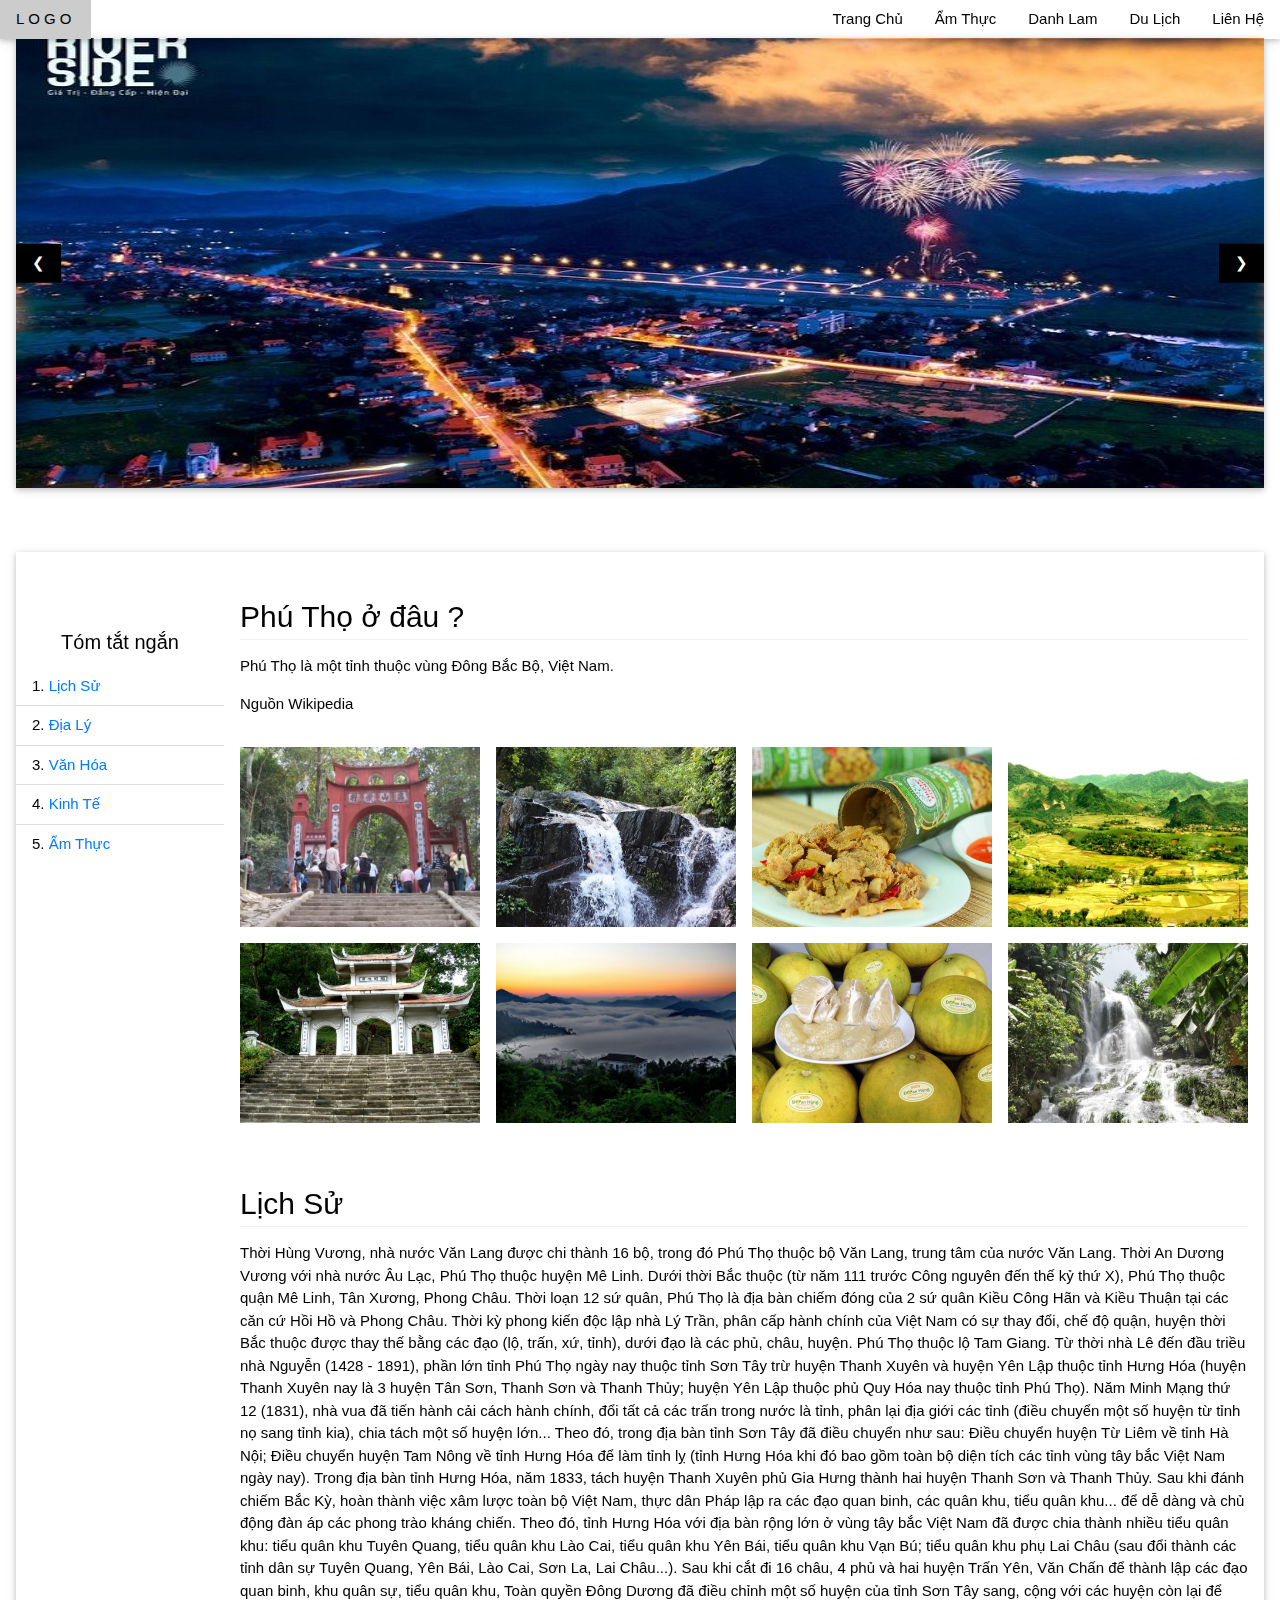
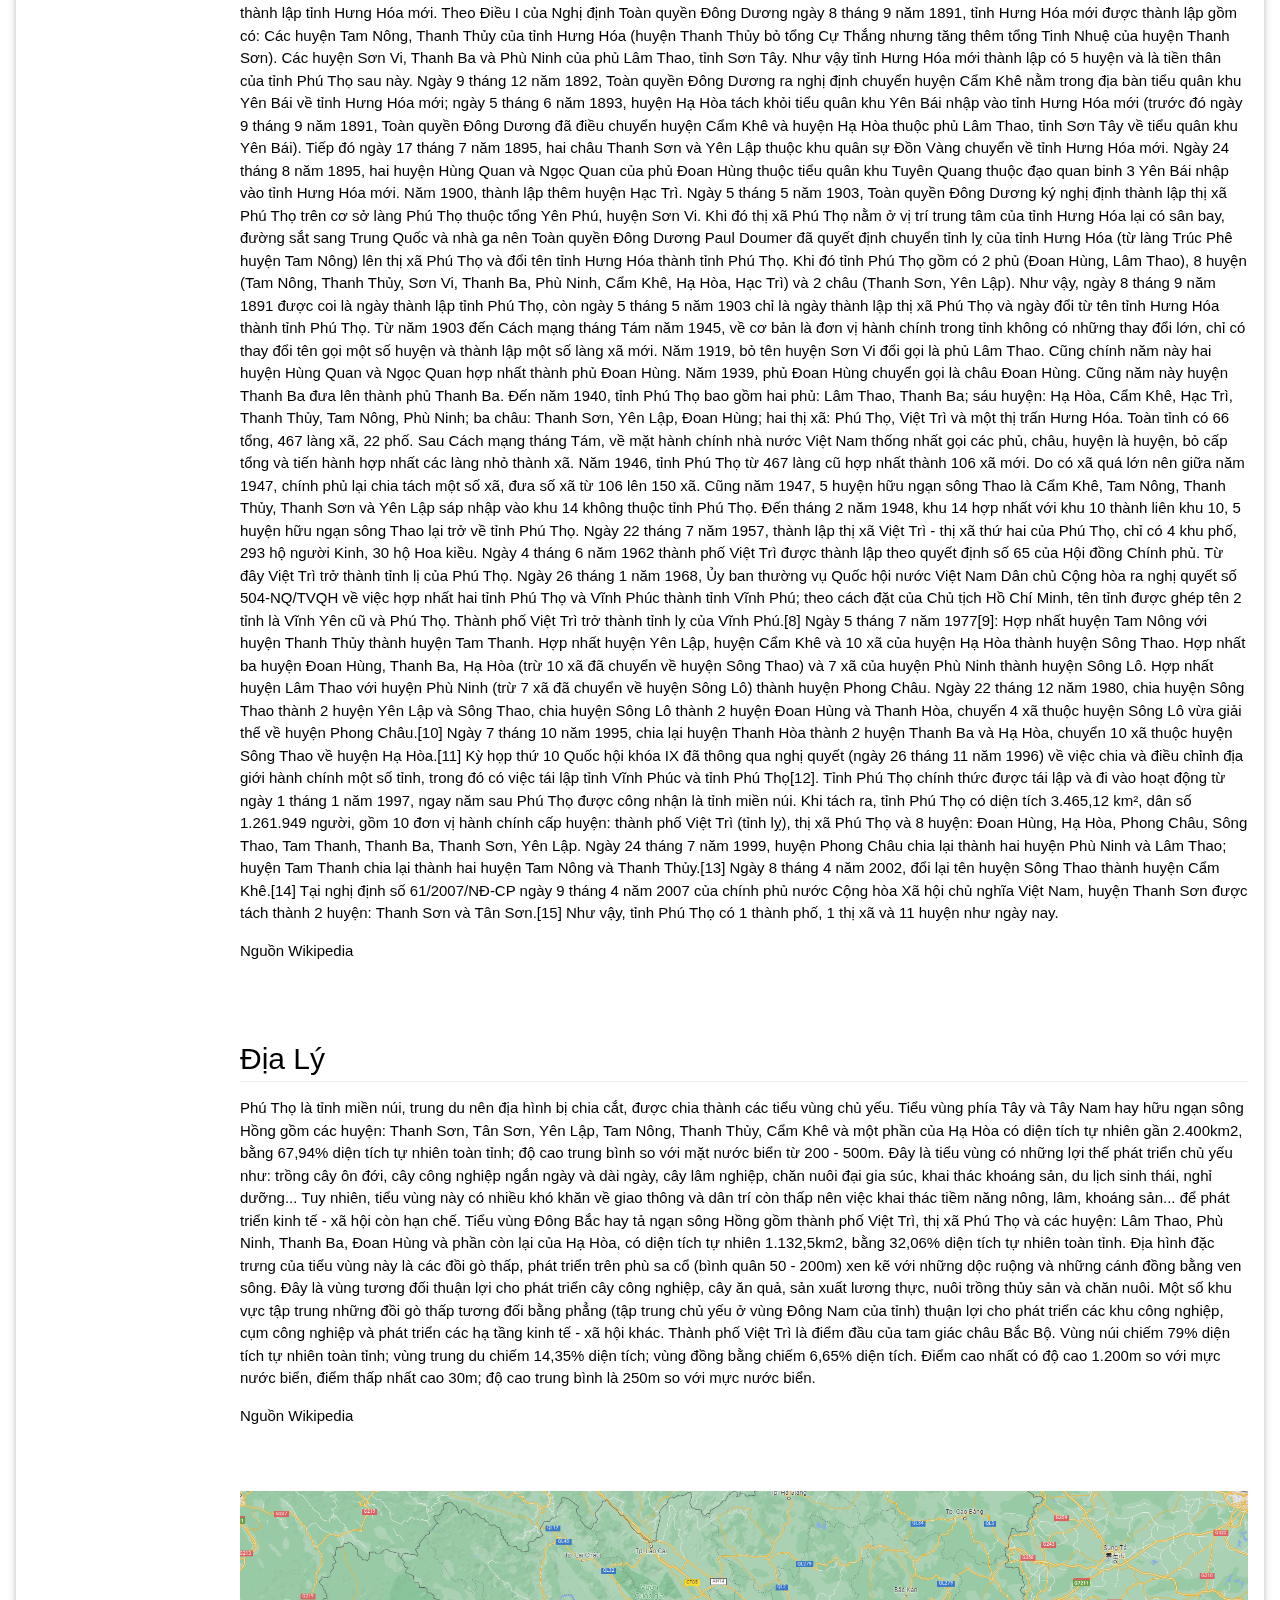
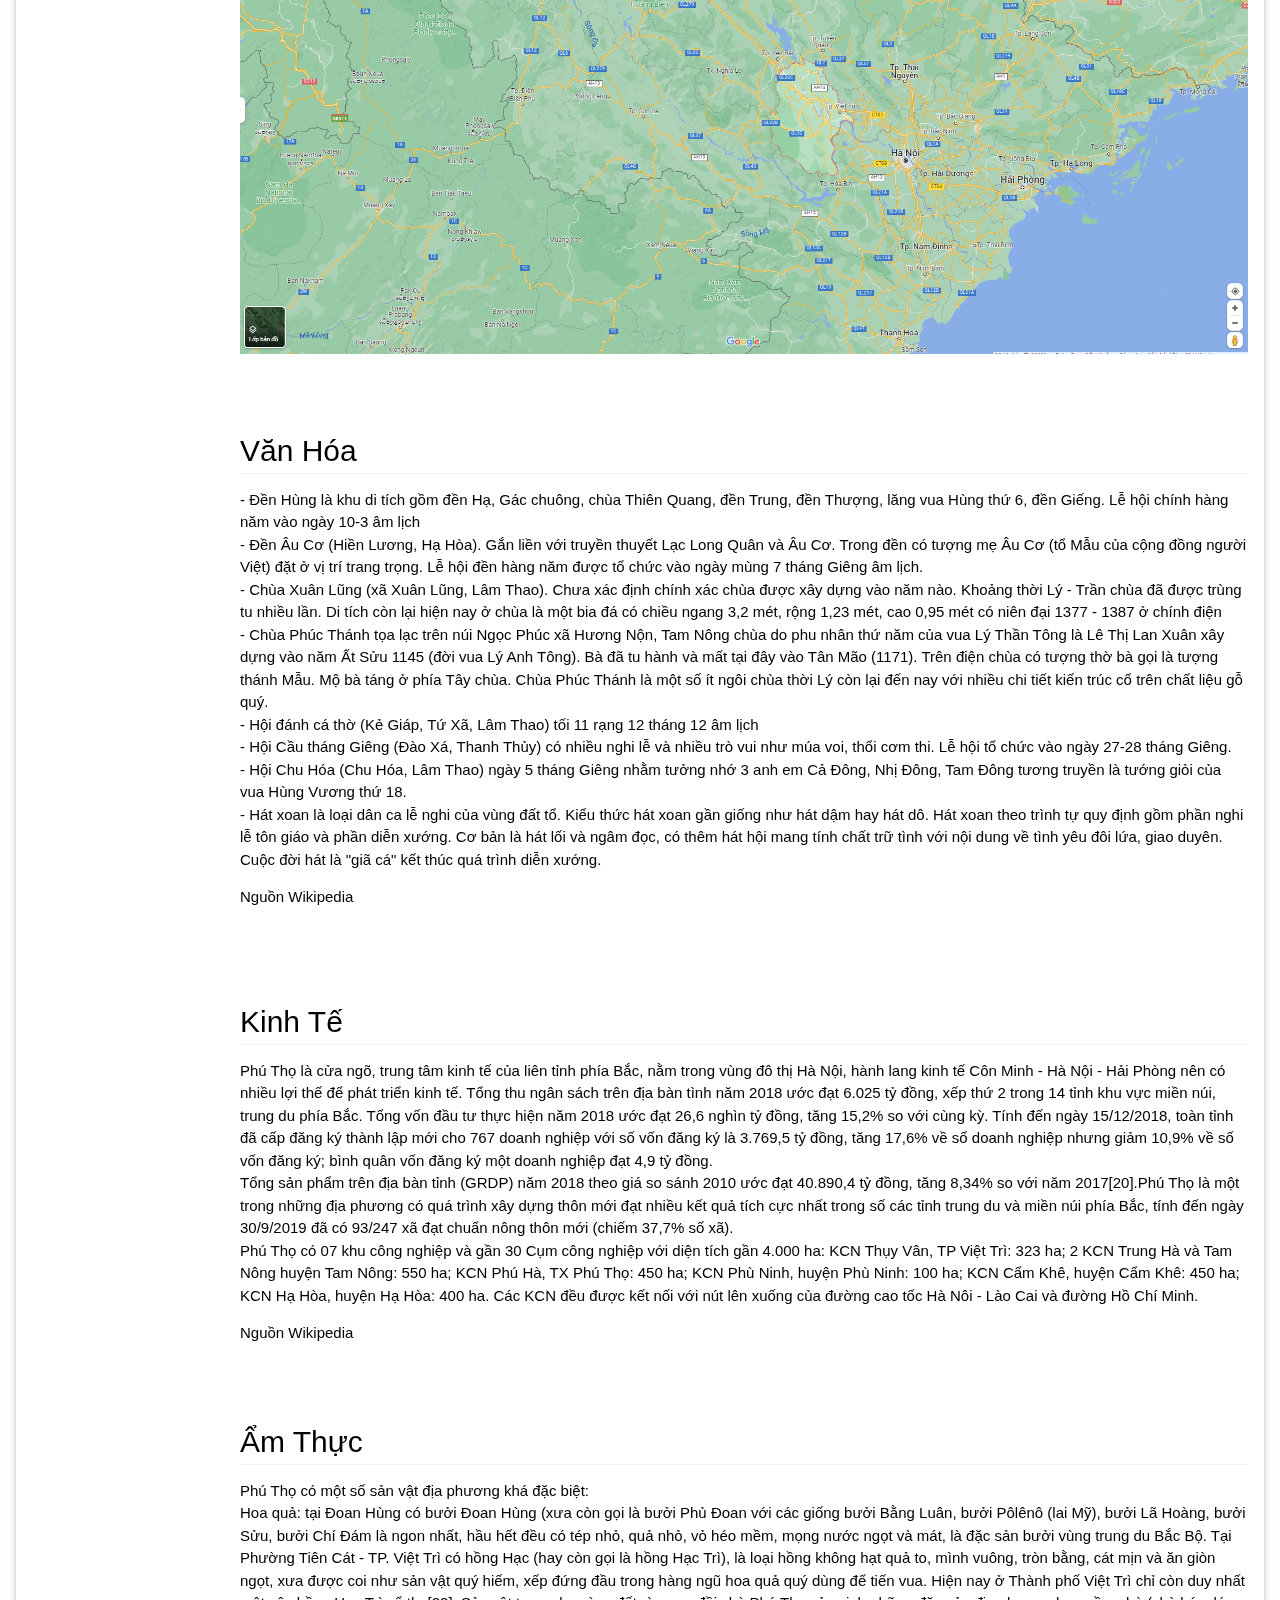
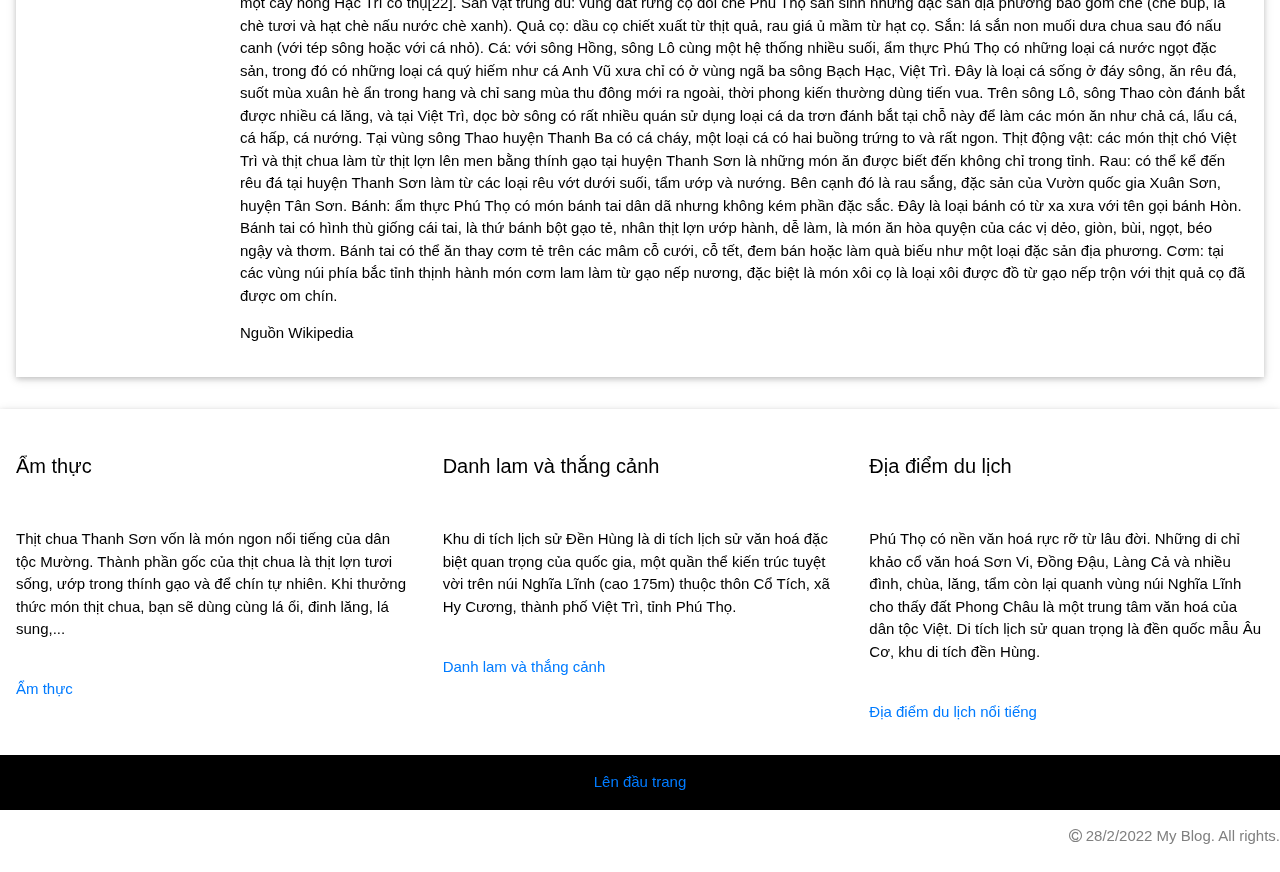
==== commit ff6e9516: "Update index.html" ====
--- a/index.html
+++ b/index.html
@@ -249,13 +249,13 @@
                             <footer class="w3-blockquote-footer">Nguồn Wikipedia</footer>
                         </div>
                         <div class="w3-row-padding">
-                            <div class="w3-col l6 m6 s12 w3-margin-bottom w3-zoom">
-                                <div class="w3-display-containe">
+                            <div class="w3-col l6 m6 s12 w3-margin-bottom w3-zoom w3-block-thumb">
+                                <div class="w3-display-containe w3-block-thumb>
                                     <img src="./images/bản-cỏi-768x576.jpg" class="w3-image">
                                 </div>
                             </div>
                             <div class="w3-col l6 m6 s12 w3-margin-bottom">
-                                <div class="w3-display-containe w3-zoom">
+                                <div class="w3-display-containe w3-zoom w3-block-thumb>
                                     <img src="./images/đồi-chè-long-cốc-768x478.jpg" class="w3-image">
                                 </div>
                             </div>
@@ -337,4 +337,4 @@
         <script src="https://www.w3schools.com/lib/w3.js"></script>
         <script src="./js/stile.js" async defer></script>
     </body>
-</html>+</html>
--- a/css/main.css
+++ b/css/main.css
@@ -31,6 +31,11 @@
 
 #w3-slide img{
     height: 450px;
+}
+
+.w3-block-thumb img {
+max-width: 500px;
+height: auto;
 }
 
 .w3-copyright {
@@ -157,4 +162,4 @@
     header.w3-slide{
         margin-top: 38.5px;
     }
-}+}
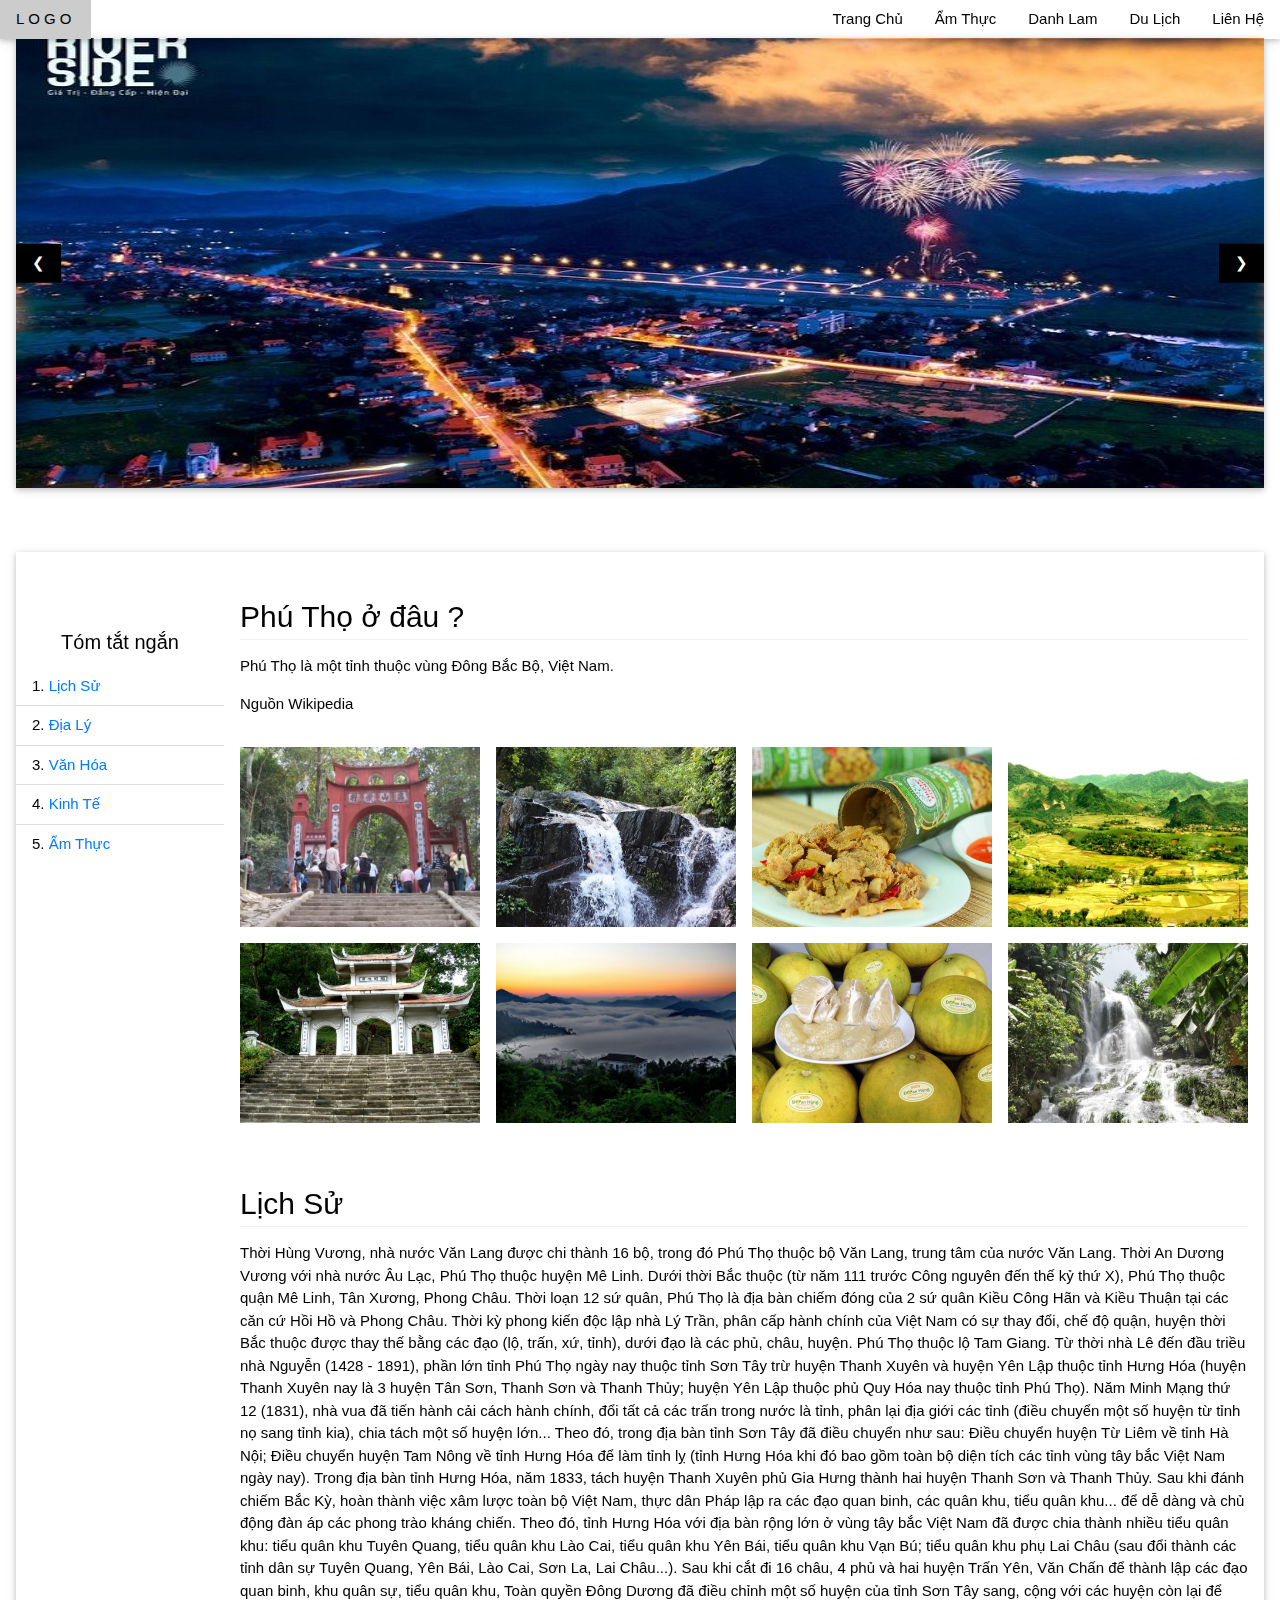
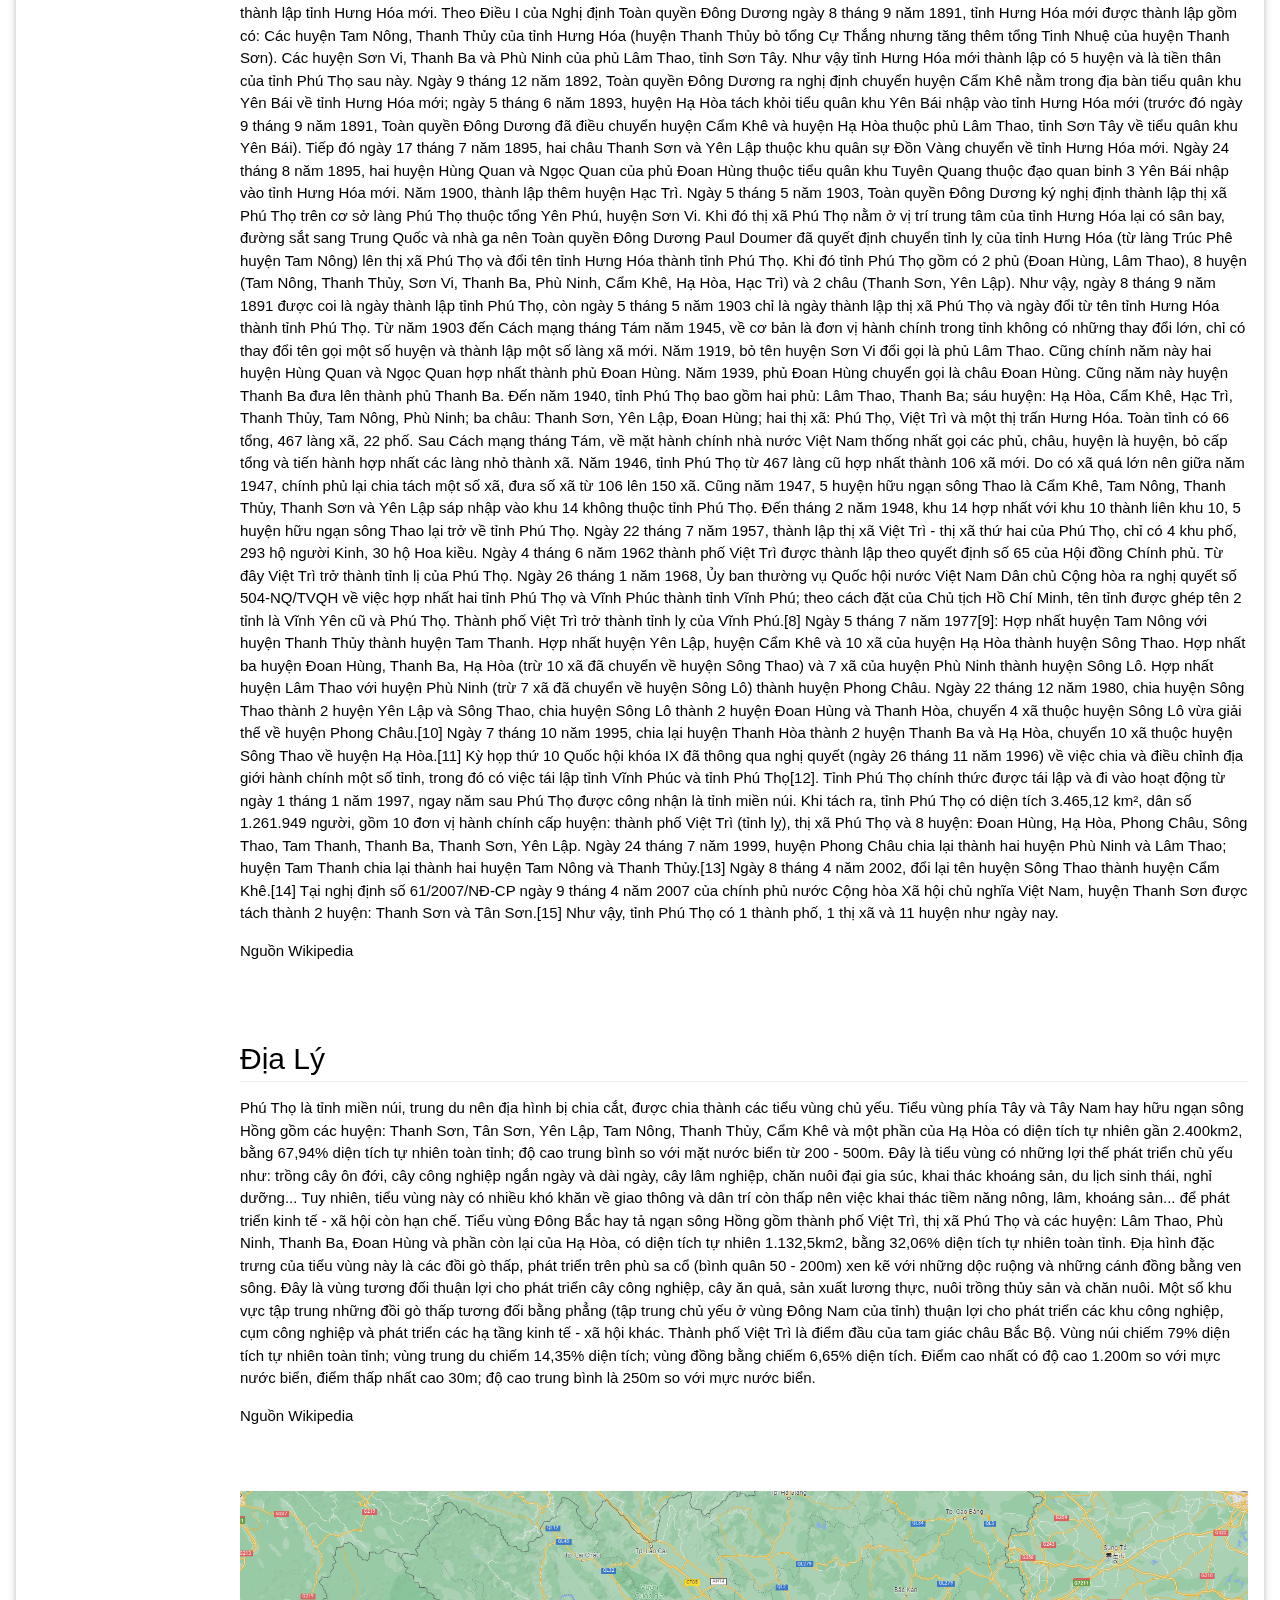
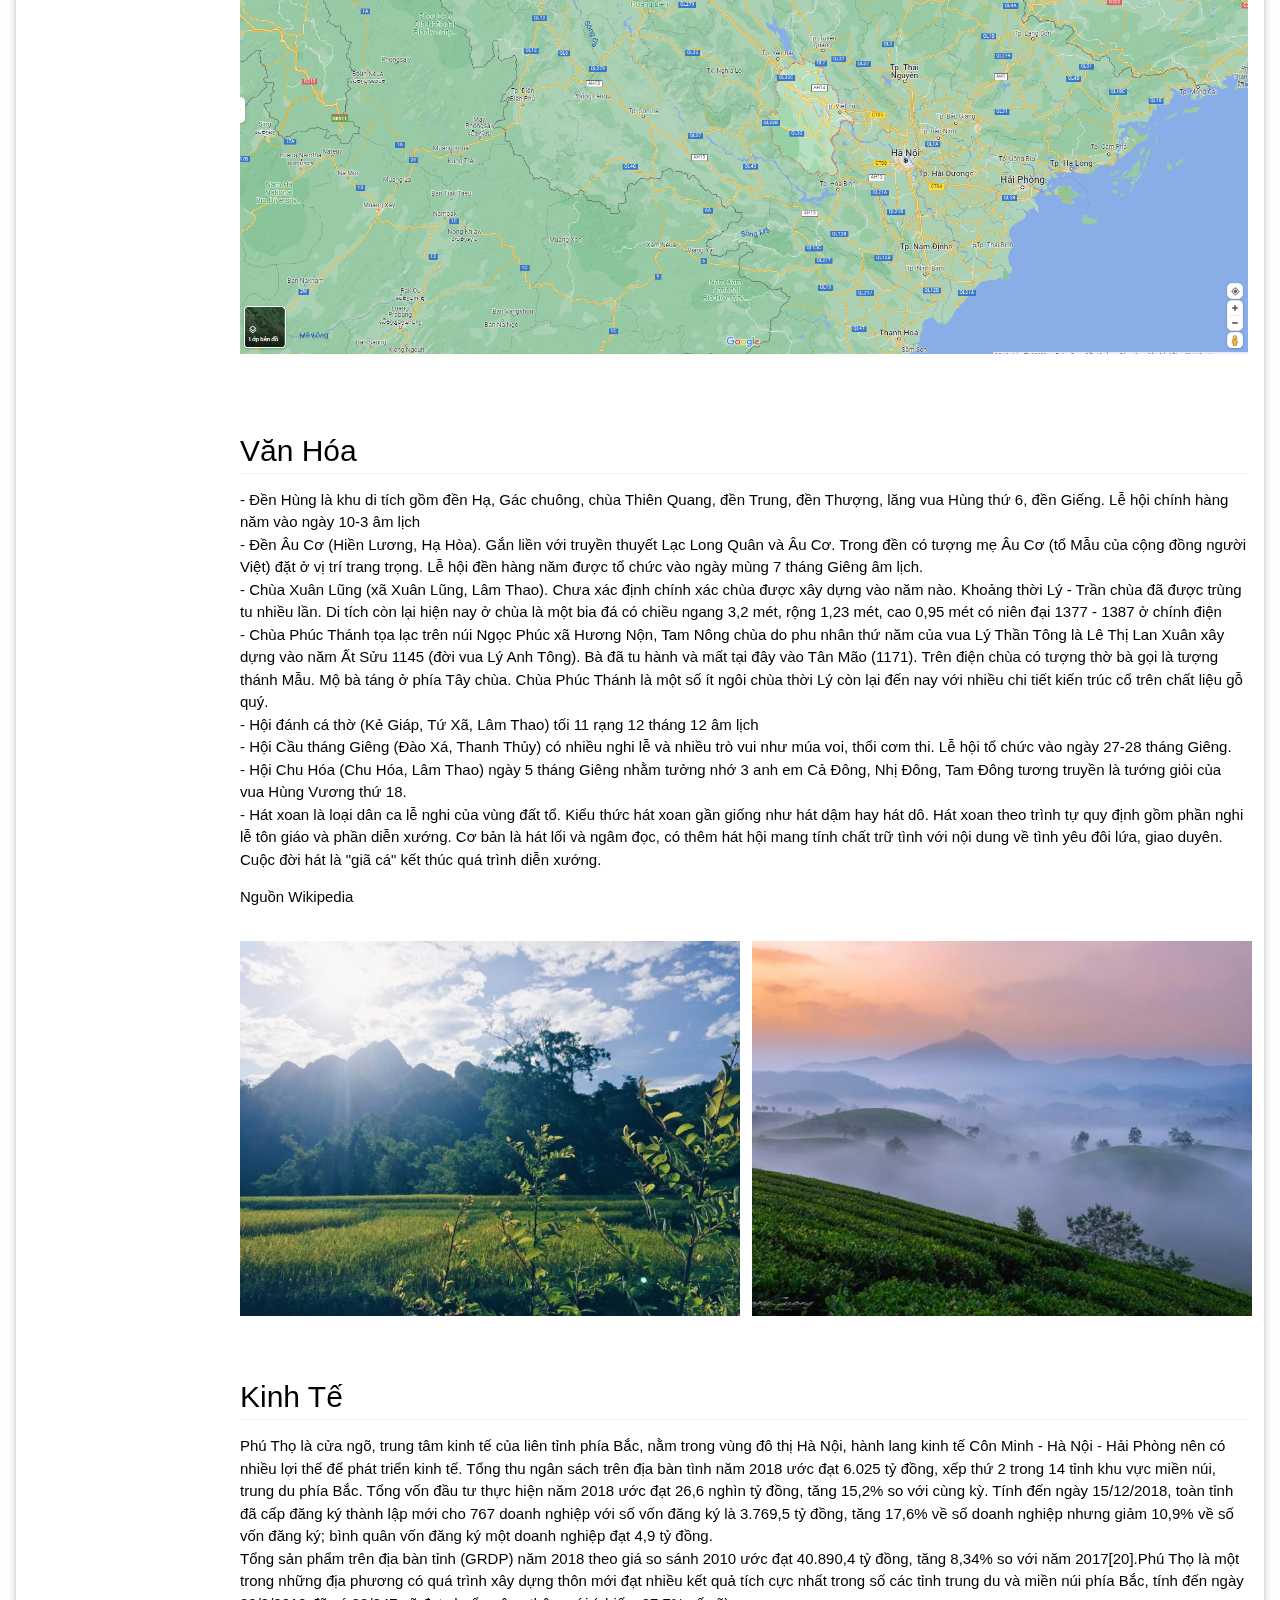
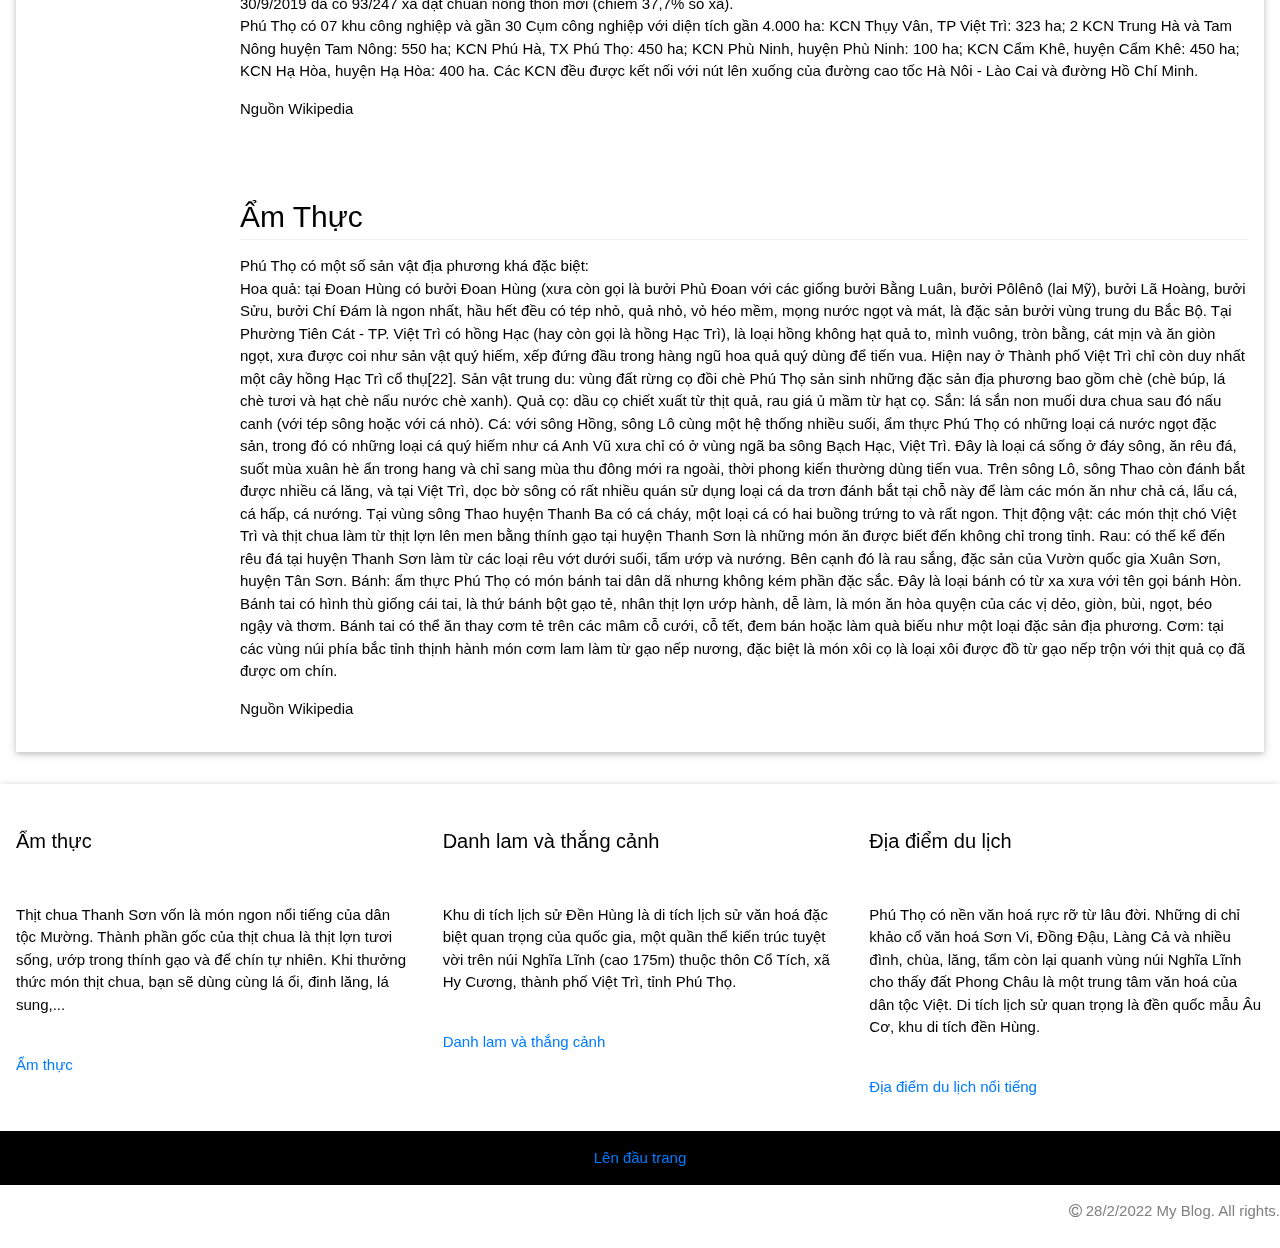
==== commit a9272bac: "Update index.html" ====
--- a/index.html
+++ b/index.html
@@ -250,12 +250,12 @@
                         </div>
                         <div class="w3-row-padding">
                             <div class="w3-col l6 m6 s12 w3-margin-bottom w3-zoom w3-block-thumb">
-                                <div class="w3-display-containe w3-block-thumb>
+                                <div class="w3-display-containe">
                                     <img src="./images/bản-cỏi-768x576.jpg" class="w3-image">
                                 </div>
                             </div>
                             <div class="w3-col l6 m6 s12 w3-margin-bottom">
-                                <div class="w3-display-containe w3-zoom w3-block-thumb>
+                                <div class="w3-display-containe w3-zoom w3-block-thumb">
                                     <img src="./images/đồi-chè-long-cốc-768x478.jpg" class="w3-image">
                                 </div>
                             </div>
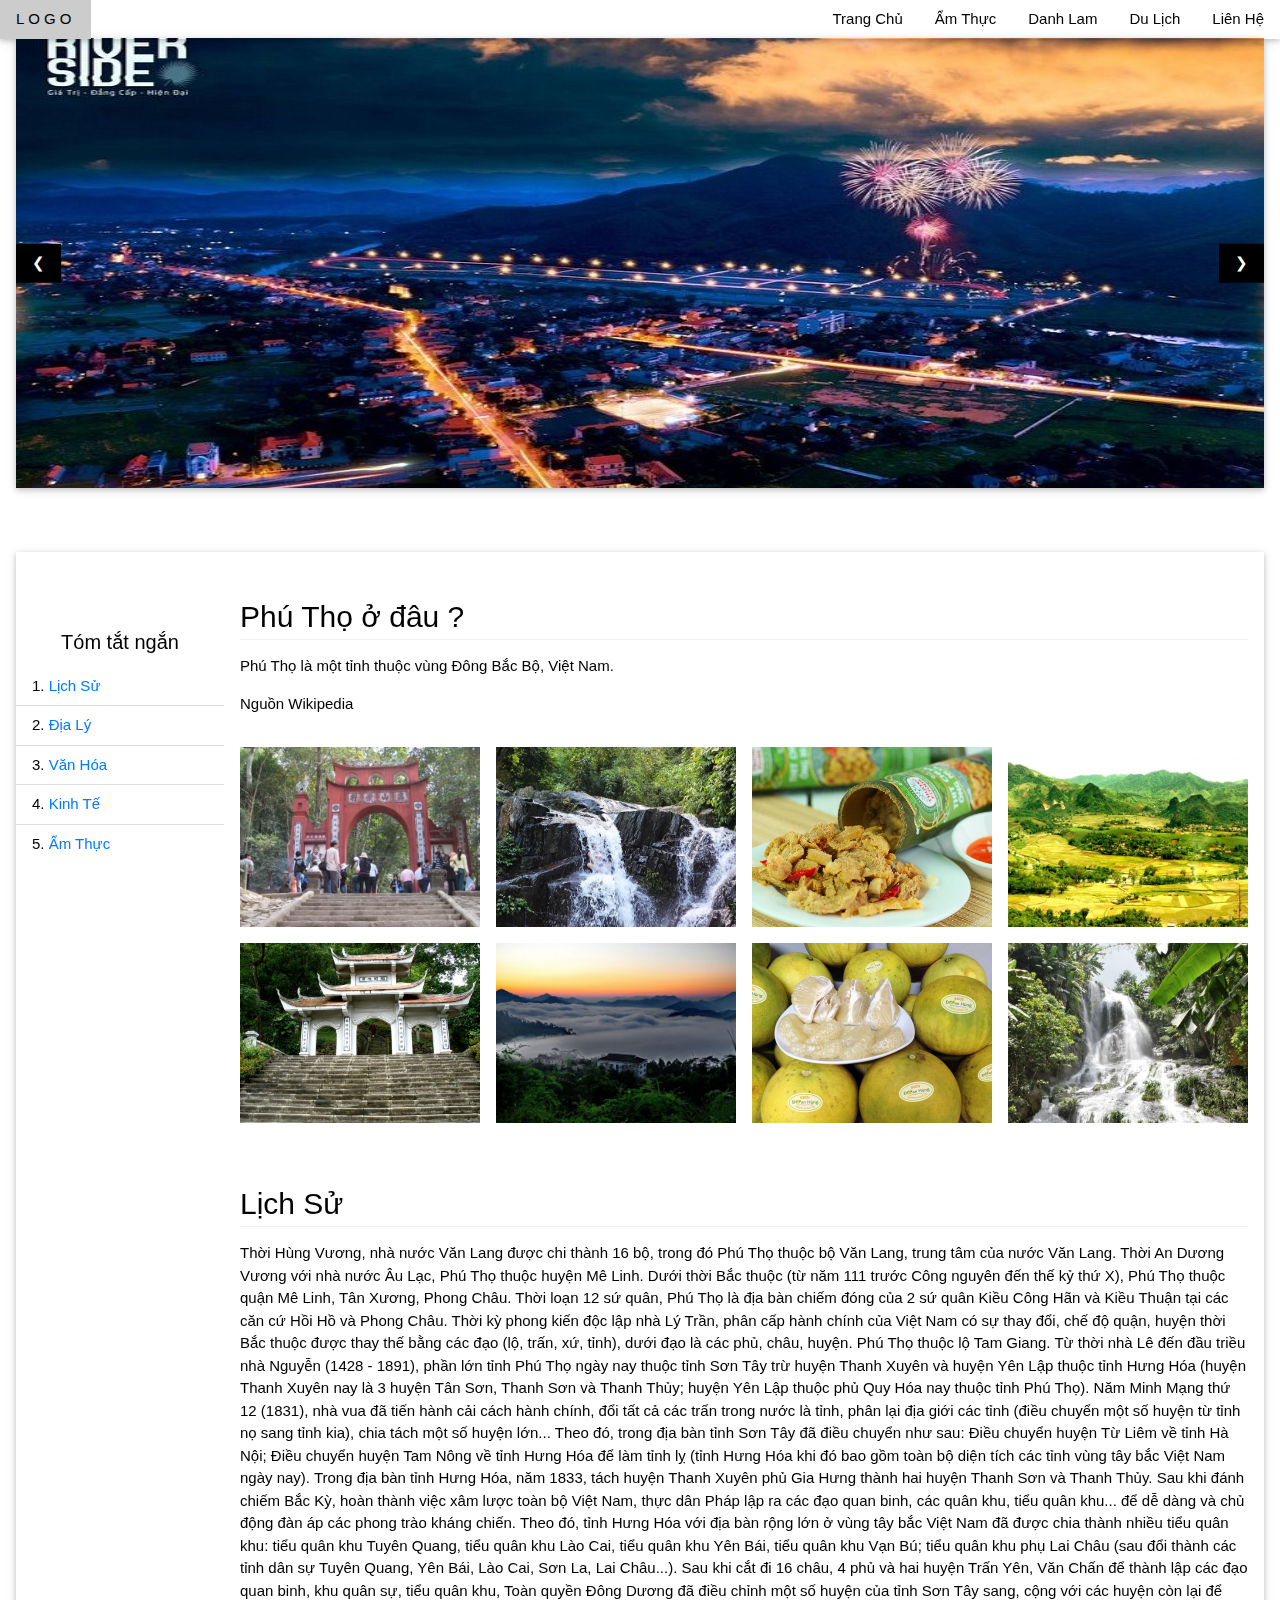
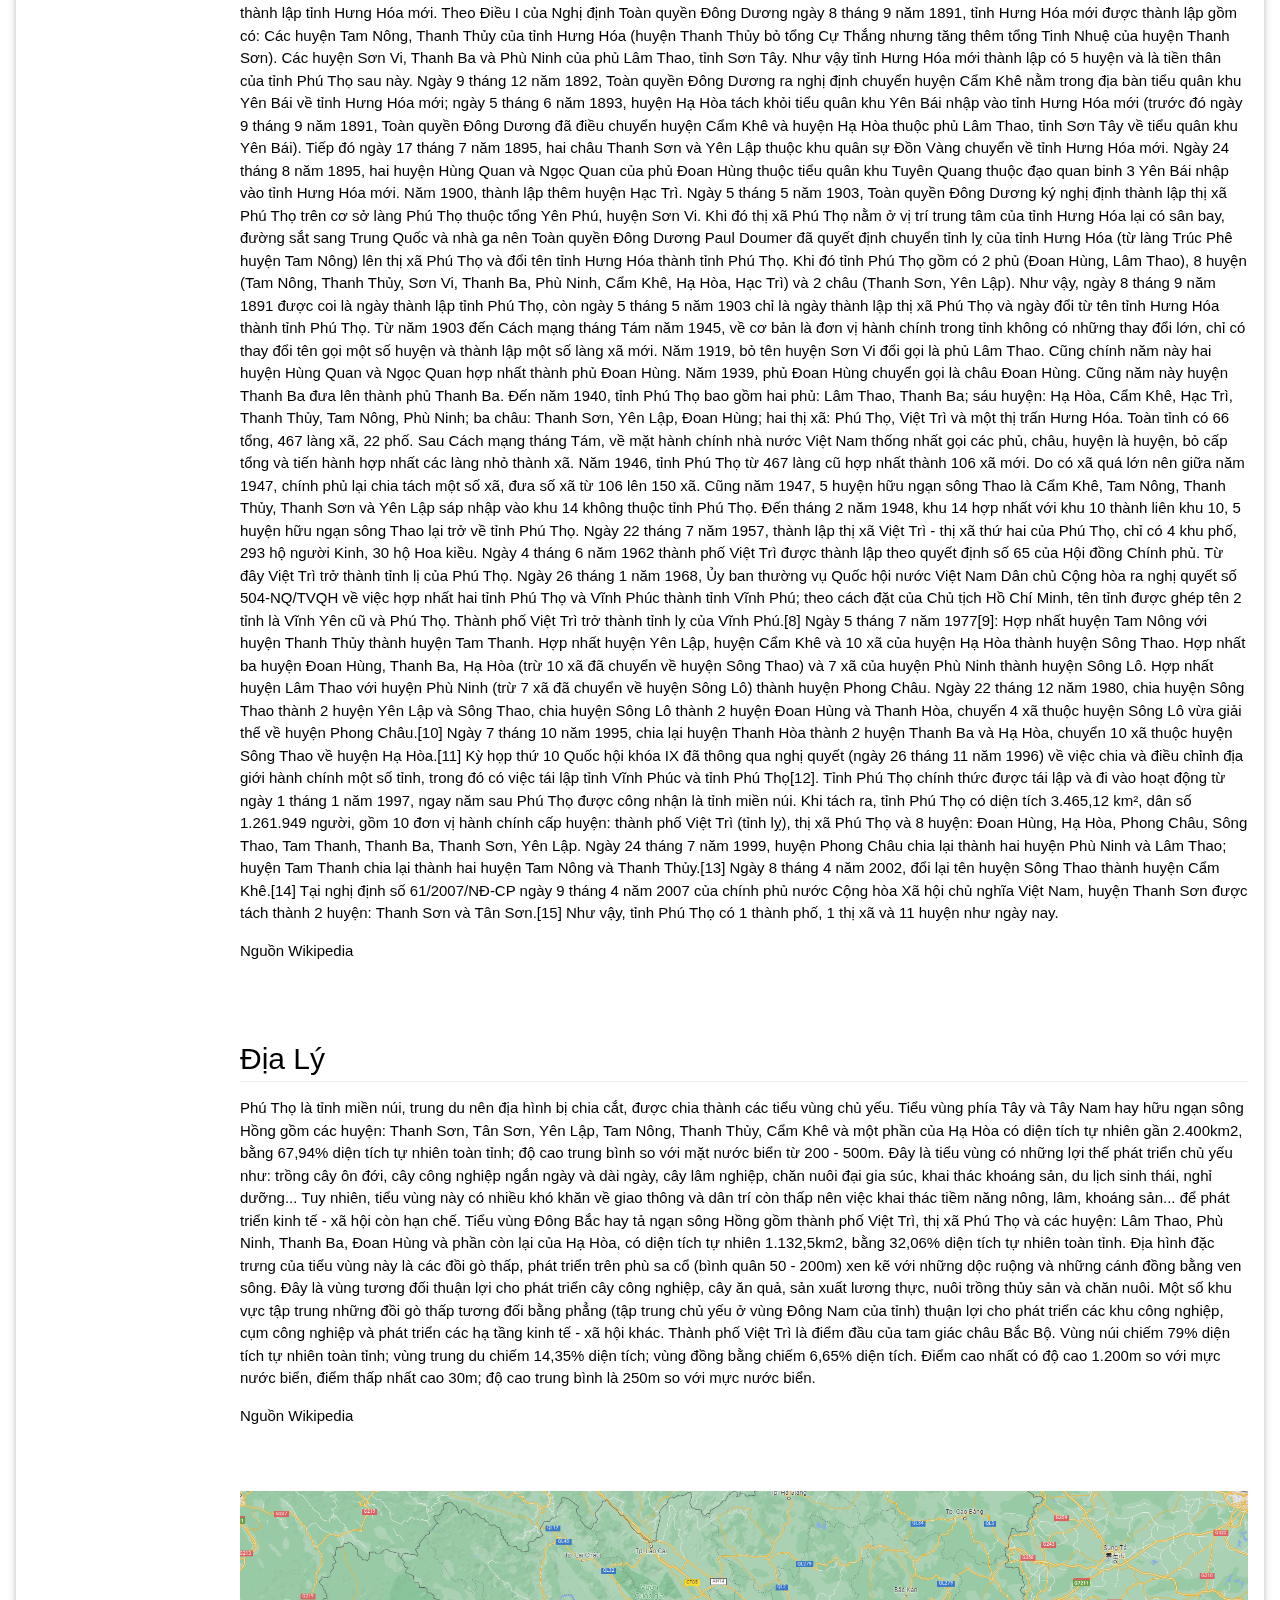
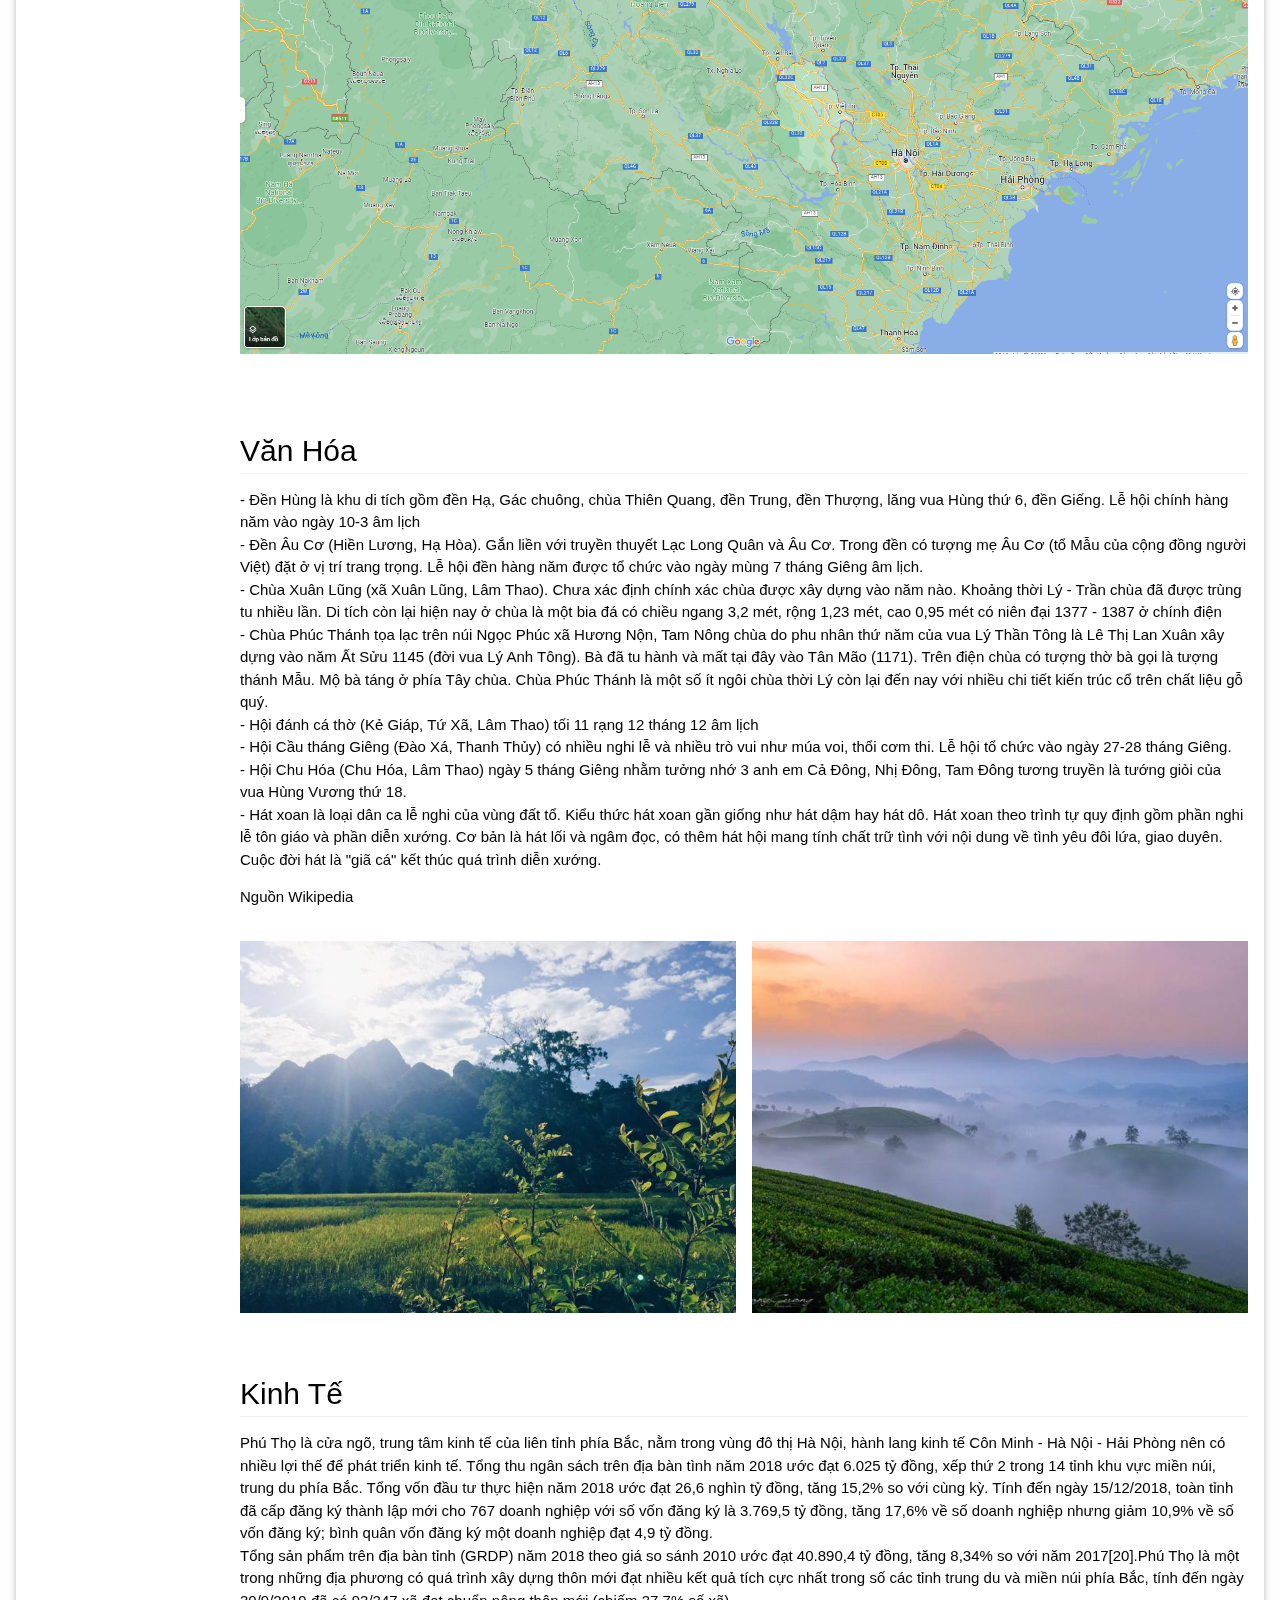
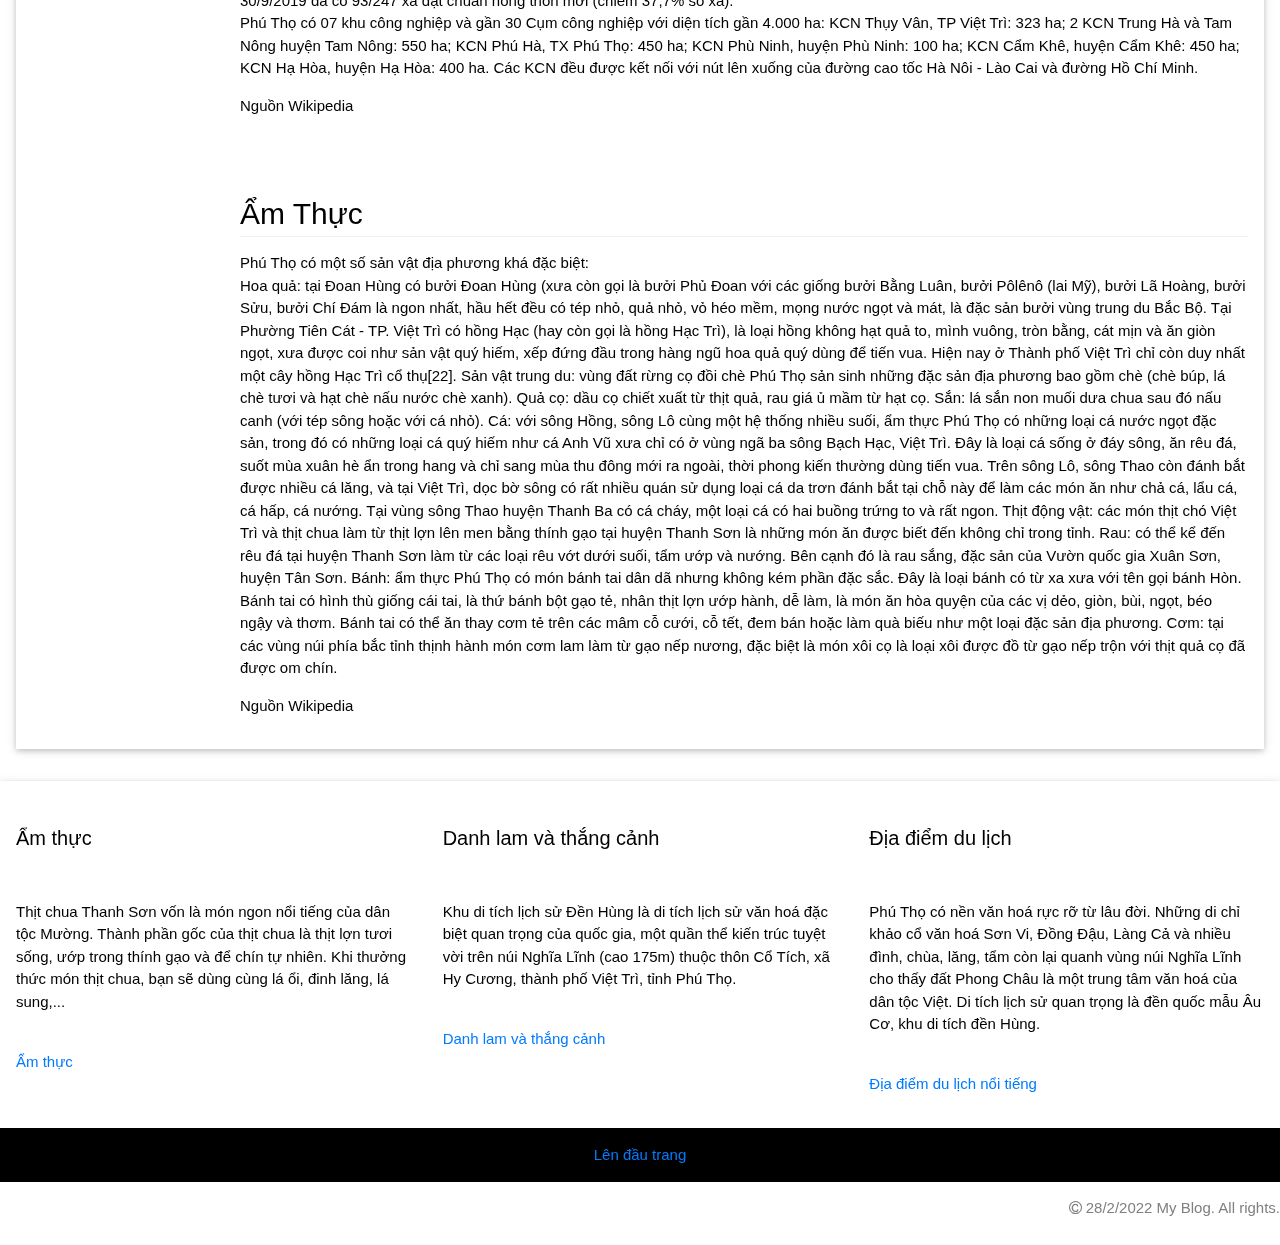
==== commit 475e2465: "Update index.html" ====
--- a/index.html
+++ b/index.html
@@ -249,13 +249,13 @@
                             <footer class="w3-blockquote-footer">Nguồn Wikipedia</footer>
                         </div>
                         <div class="w3-row-padding">
-                            <div class="w3-col l6 m6 s12 w3-margin-bottom w3-zoom w3-block-thumb">
+                            <div class="w3-col l6 m6 s12 w3-margin-bottom w3-zoom">
                                 <div class="w3-display-containe">
                                     <img src="./images/bản-cỏi-768x576.jpg" class="w3-image">
                                 </div>
                             </div>
                             <div class="w3-col l6 m6 s12 w3-margin-bottom">
-                                <div class="w3-display-containe w3-zoom w3-block-thumb">
+                                <div class="w3-display-containe w3-zoom">
                                     <img src="./images/đồi-chè-long-cốc-768x478.jpg" class="w3-image">
                                 </div>
                             </div>
--- a/css/main.css
+++ b/css/main.css
@@ -33,7 +33,7 @@
     height: 450px;
 }
 
-.w3-block-thumb img {
+.w3-thumb img {
 max-width: 500px;
 height: auto;
 }
